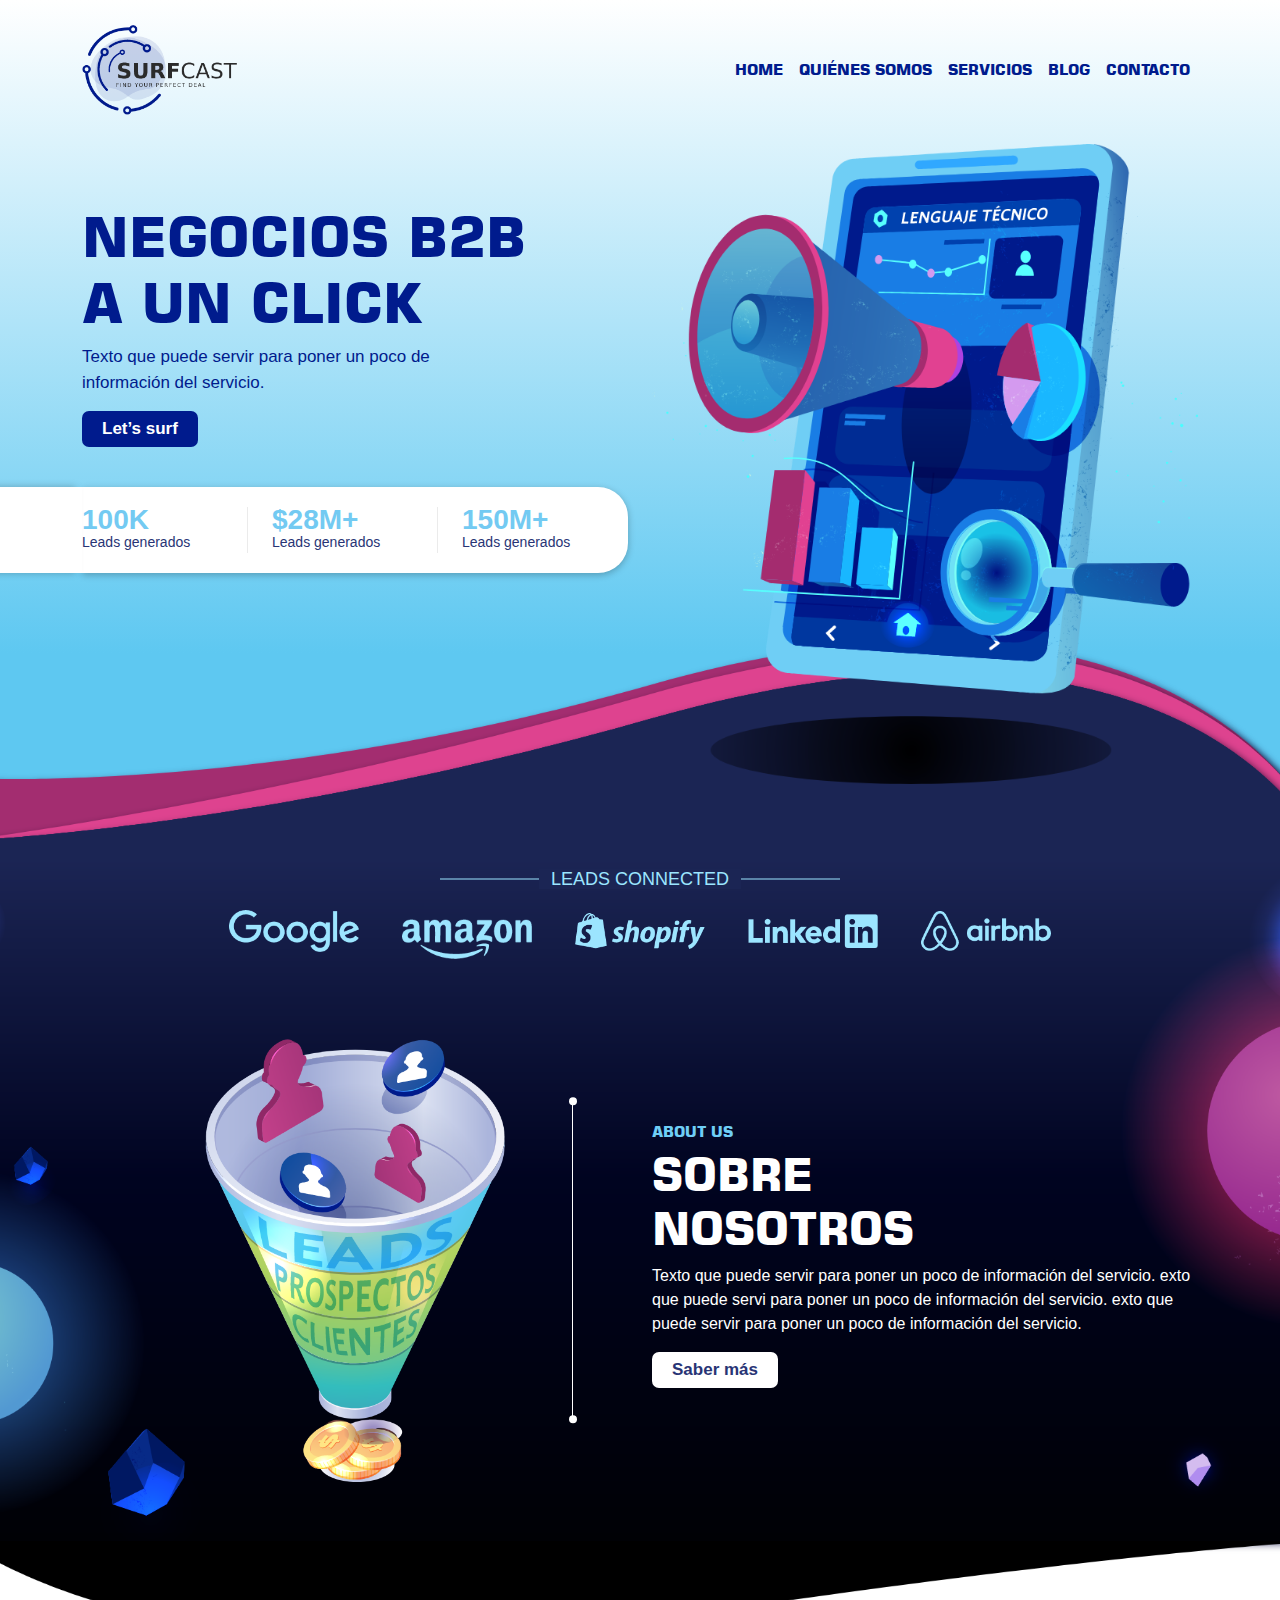
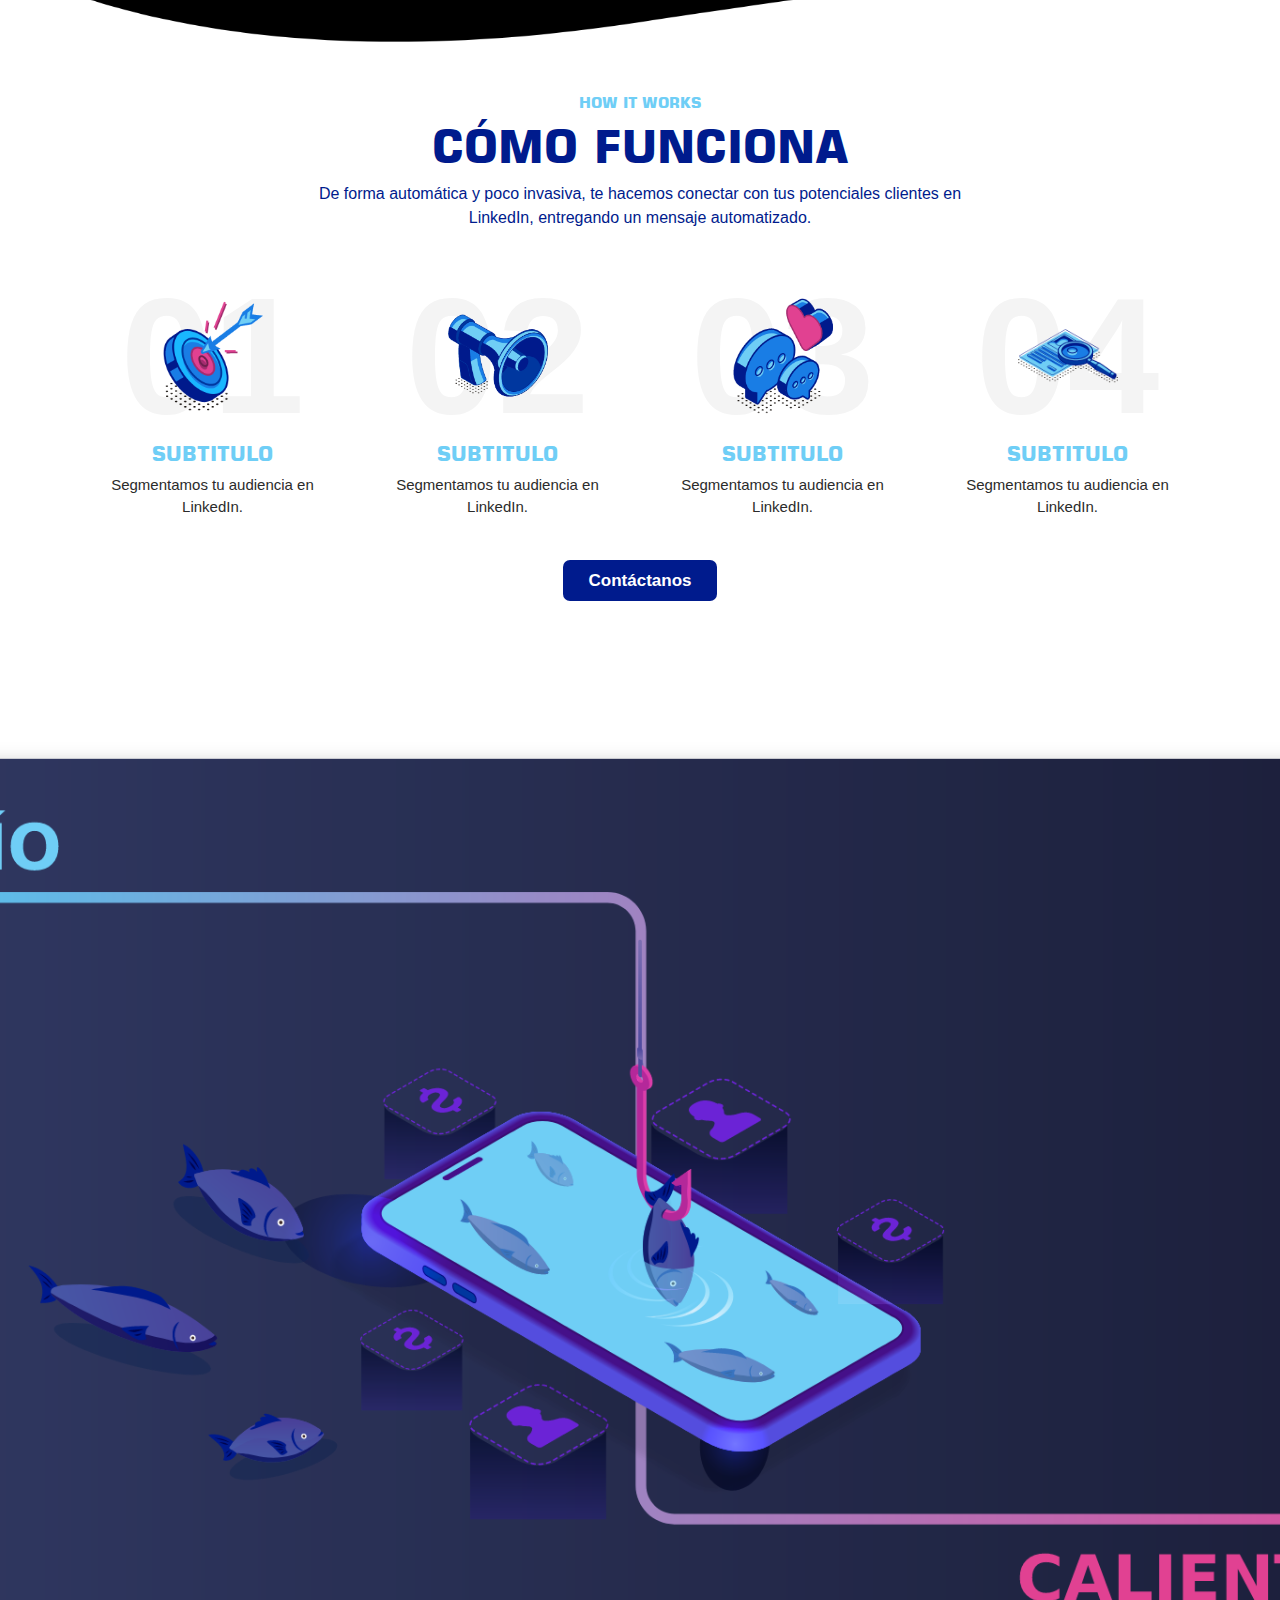
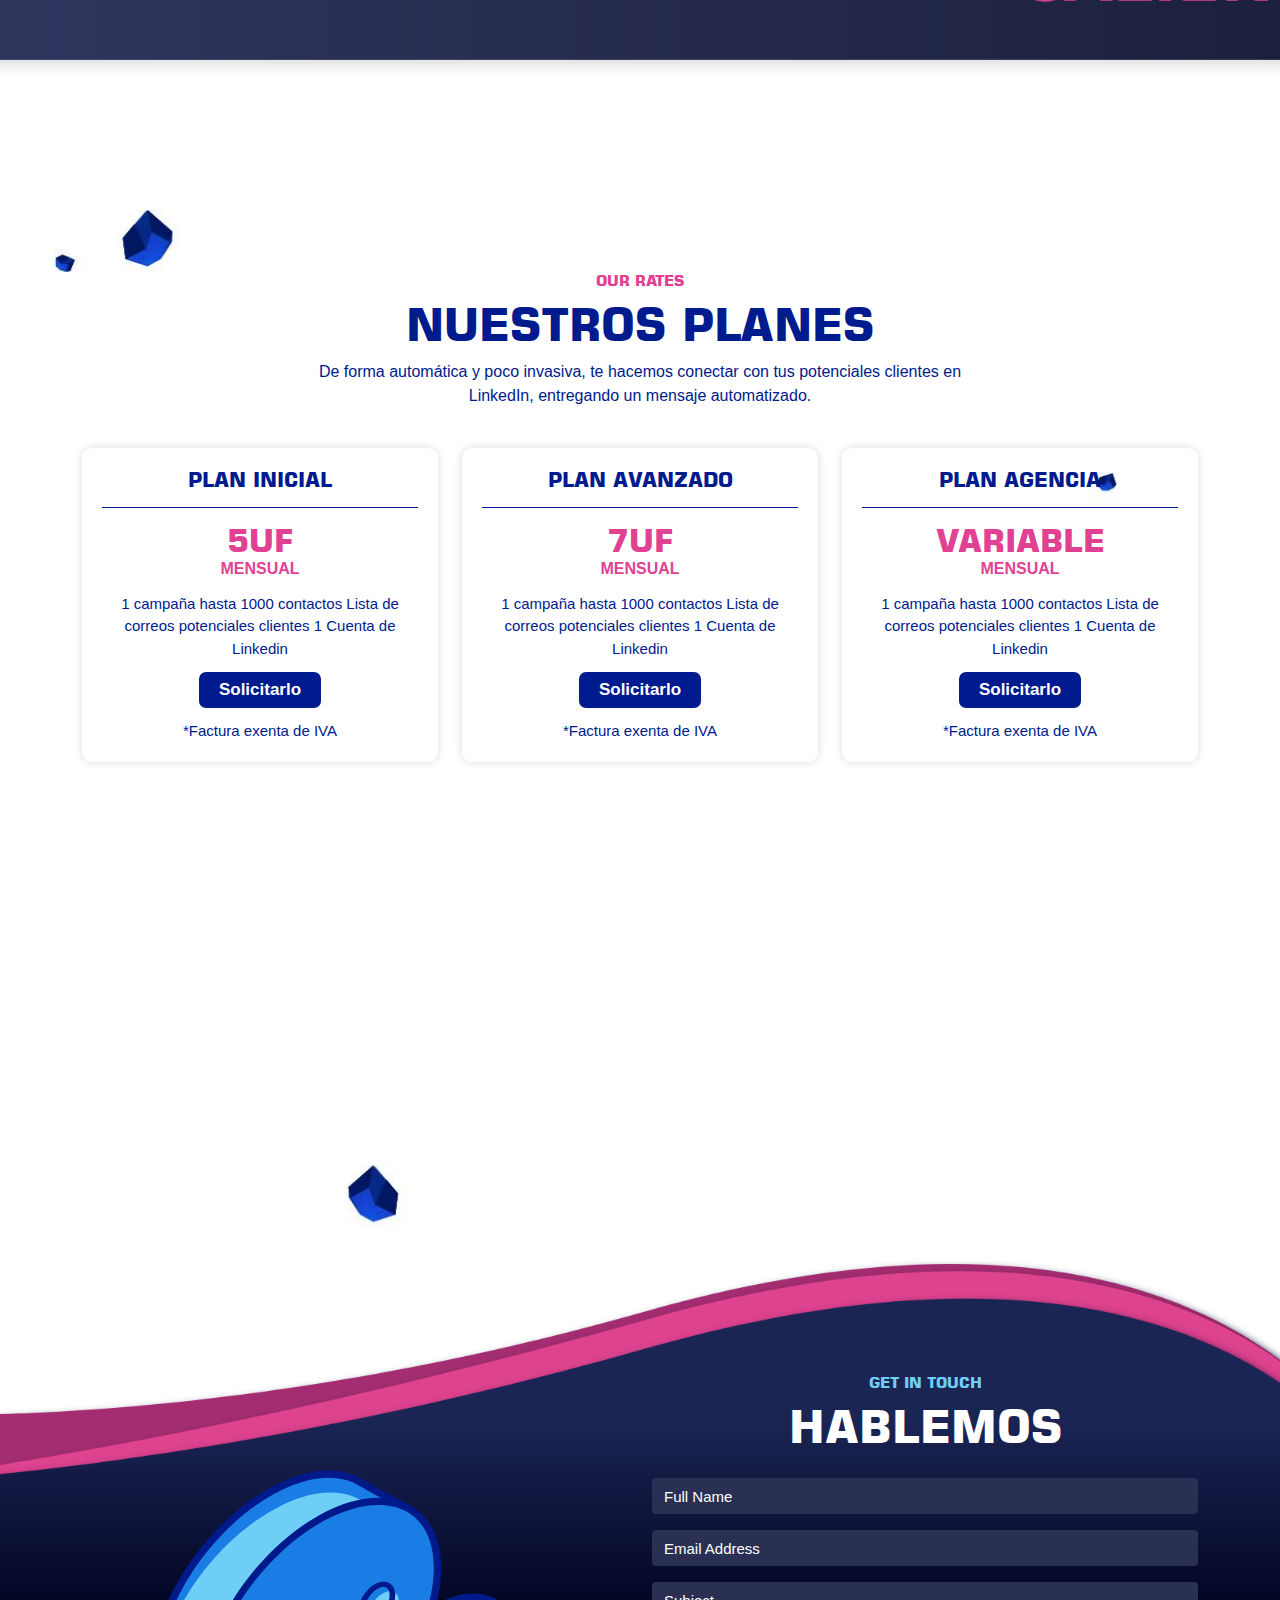
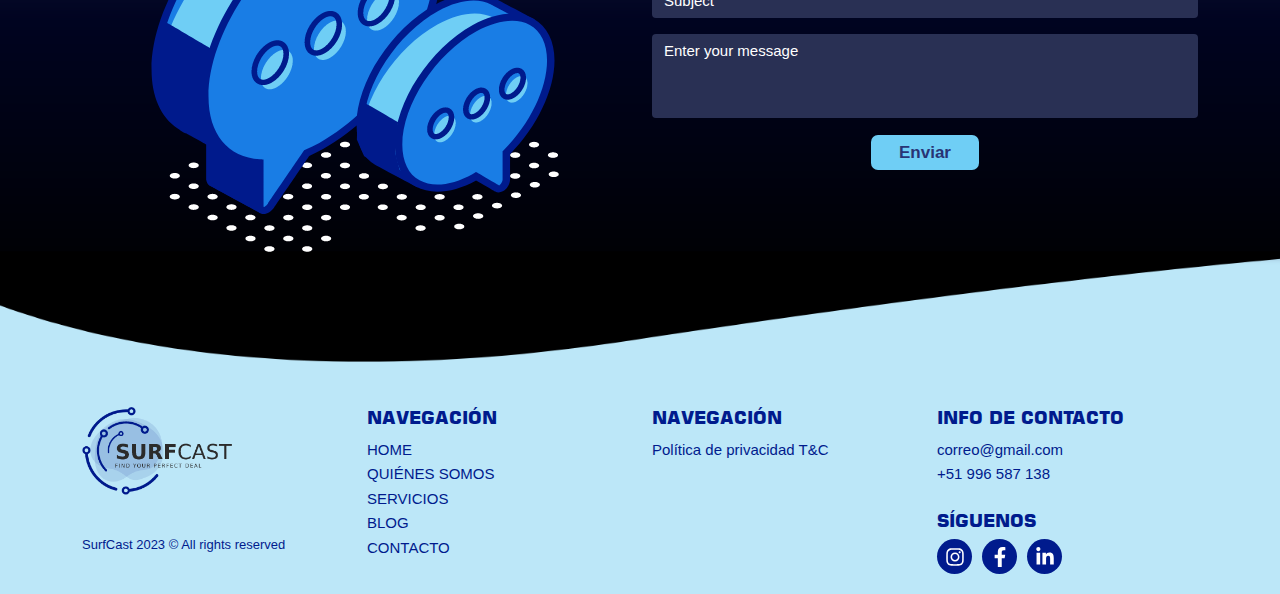
==== index.html @ c8c3fcd5 "homepage design done" ====
<!DOCTYPE html>
<html lang="en">
<head>
    <meta charset="UTF-8">
    <meta http-equiv="X-UA-Compatible" content="IE=edge">
    <meta name="viewport" content="width=device-width, initial-scale=1.0">
    <title>Surfcast</title>
    <link rel="icon" type="image/x-icon" href="favicon.ico">
    <link rel="stylesheet" href="assets/css/bootstrap.min.css">
    <link rel="stylesheet" href="assets/css/style.css">
</head>
<body>
    <header class="hero">
        <nav class="navbar navbar-expand-lg">
            <div class="container">
                <a class="navbar-brand" href="#">
                    <img class="header_logo" src="assets/images/logo.png" alt="logo">
                </a>
                <ul class="navbar-nav ms-auto mb-2 mb-lg-0 d-md-flex d-none">
                    <li class="nav-item">
                        <a class="nav-link active" aria-current="page" href="#">HOME</a>
                    </li>
                    <li class="nav-item">
                        <a class="nav-link" href="#">QUIÉNES SOMOS</a>
                    </li>
                    <li class="nav-item">
                        <a class="nav-link" href="#">SERVICIOS</a>
                    </li>
                    <li class="nav-item">
                        <a class="nav-link" href="#">BLOG</a>
                    </li>
                    <li class="nav-item">
                        <a class="nav-link" href="#">CONTACTO</a>
                    </li>
                </ul>

                <a class="btn btn-primary d-md-none d-block ms-auto" data-bs-toggle="offcanvas" href="#offcanvasExample" role="button" aria-controls="offcanvasExample">
                    <span class="navbar-toggler-icon"></span>
                </a>

                <div class="offcanvas offcanvas-start" tabindex="-1" id="offcanvasExample" aria-labelledby="offcanvasExampleLabel">
                    <div class="offcanvas-header">
                        <h5 class="offcanvas-title" id="offcanvasExampleLabel">Menu</h5>
                        <button type="button" class="btn-close text-reset" data-bs-dismiss="offcanvas" aria-label="Close"></button>
                    </div>
                    <div class="offcanvas-body">
                        <ul class="mobile_nav">
                            <li class="nav-item">
                                <a class="nav-link active" aria-current="page" href="#">HOME</a>
                            </li>
                            <li class="nav-item">
                                <a class="nav-link" href="#">QUIÉNES SOMOS</a>
                            </li>
                            <li class="nav-item">
                                <a class="nav-link" href="#">SERVICIOS</a>
                            </li>
                            <li class="nav-item">
                                <a class="nav-link" href="#">BLOG</a>
                            </li>
                            <li class="nav-item">
                                <a class="nav-link" href="#">CONTACTO</a>
                            </li>
                        </ul>
                    </div>
                </div>

            </div>
        </nav>
        <div class="container hero_content">
            <div class="row">
                <div class="col-md-6">
                    <div class="hero_text">
                        <h1>
                            NEGOCIOS B2B </br>
                            A UN CLICK
                        </h1>
                        <p>Texto que puede servir para poner un poco de </br>
                            información del servicio.
                        </p>
                        <button class="primary_btn">Let’s surf</button>
                    </div>
                    <div class="hero_funfact">
                        <div class="row">
                            <div class="col-md-4">
                                <div class="hfn_item">
                                    <span>100K</span>
                                    <p>Leads generados</p>
                                </div>
                            </div>
                            <div class="col-md-4">
                                <div class="hfn_item">
                                    <span>$28M+</span>
                                    <p>Leads generados</p>
                                </div>
                            </div>
                            <div class="col-md-4">
                                <div class="hfn_item border-0">
                                    <span>150M+</span>
                                    <p>Leads generados</p>
                                </div>
                            </div>
                        </div>
                    </div>
                </div>
                <div class="col-md-6">
                    <div class="hero_img text-center">
                        <img class="img-fluid" src="assets/images/hero.png" alt="hero_img">
                    </div>
                </div>
            </div>
        </div>
    </header>

    <section class="about_section">
        <div class="container">
            <div class="heading">
                <span>LEADS CONNECTED</span>
            </div>
            <div class="about_link">
                <a href="#">
                    <img src="assets/images/a1.png" alt="brand_link">
                </a>
                <a href="#">
                    <img class="mt-3" src="assets/images/a2.png" alt="brand_link">
                </a>
                <a href="#">
                    <img src="assets/images/a3.png" alt="brand_link">
                </a>
                <a href="#">
                    <img src="assets/images/a4.png" alt="brand_link">
                </a>
                <a href="#">
                    <img src="assets/images/a5.png" alt="brand_link">
                </a>
            </div>
            <div class="row align-items-center">
                <div class="col-md-6">
                    <div class="about_img">
                        <img class="" src="assets/images/about.png" alt="image">
                        <div class="seperator"></div>
                    </div>
                </div>
                <div class="col-md-6">
                    <div class="about_text">
                        <div class="section_heading about_heading">
                            <span>ABOUT US</span>
                            <h2>SOBRE </br>
                                NOSOTROS</h2>
                                <p>Texto que puede servir para poner un poco
                                    de información del servicio. exto que puede servi
                                    para poner un poco de información del servicio.
                                    exto que puede servir para poner un poco
                                    de información del servicio.
                                </p>
                                <button class="primary_btn">Saber más</button>
                        </div>
                    </div>
                </div>
            </div>
        </div>
    </section>

    <section class="how_works">
        <div class="container">
            <div class="section_heading text-center">
                <span>HOW IT WORKS</span>
                <h2>CÓMO FUNCIONA</h2>
                <p>
                    De forma automática y poco invasiva, te hacemos conectar con tus potenciales clientes en
                    LinkedIn, entregando un mensaje automatizado.
                </p>
            </div>
            <div class="row">
                <div class="col-md-3">
                    <div class="how_works_item">
                        <div class="icon">
                            <span>01</span>
                            <img src="assets/images/f1.png" alt="icon">
                        </div>
                        <h4>SUBTITULO</h4>
                        <p>Segmentamos tu
                            audiencia en LinkedIn.</p>
                    </div>
                </div>
                <div class="col-md-3">
                    <div class="how_works_item">
                        <div class="icon">
                            <span>02</span>
                            <img src="assets/images/f2.png" alt="icon">
                        </div>
                        <h4>SUBTITULO</h4>
                        <p>Segmentamos tu
                            audiencia en LinkedIn.</p>
                    </div>
                </div>
                <div class="col-md-3">
                    <div class="how_works_item">
                        <div class="icon">
                            <span>03</span>
                            <img src="assets/images/f3.png" alt="icon">
                        </div>
                        <h4>SUBTITULO</h4>
                        <p>Segmentamos tu
                            audiencia en LinkedIn.</p>
                    </div>
                </div>
                <div class="col-md-3">
                    <div class="how_works_item">
                        <div class="icon">
                            <span>04</span>
                            <img src="assets/images/f4.png" alt="icon">
                        </div>
                        <h4>SUBTITULO</h4>
                        <p>Segmentamos tu
                            audiencia en LinkedIn.</p>
                    </div>
                </div>
                <button class="primary_btn">Contáctanos</button>
            </div>
        </div>
    </section>

    <section class="frio">
    </section>

    <section class="rates_section">
        <div class="container">
            <div class="section_heading text-center">
                <span>OUR RATES</span>
                <h2>NUESTROS PLANES</h2>
                <p>
                    De forma automática y poco invasiva, te hacemos conectar con tus potenciales clientes en
                    LinkedIn, entregando un mensaje automatizado.
                </p>
            </div>
            <div class="row">
                <div class="col-md-4">
                    <div class="rate_item">
                        <div class="head">
                            <h4>PLAN INICIAL</h4>
                        </div>
                        <div class="body">
                            <h2>5UF</h2>
                            <span>MENSUAL</span>
                            <p>1 campaña hasta 1000 contactos
                                Lista de correos potenciales clientes
                                1 Cuenta de Linkedin</p>
                            <button class="primary_btn">
                                Solicitarlo
                            </button>
                            <p class="p2">
                                *Factura exenta de IVA
                            </p>
                        </div>
                    </div>
                </div>
                <div class="col-md-4">
                    <div class="rate_item">
                        <div class="head">
                            <h4>PLAN AVANZADO</h4>
                        </div>
                        <div class="body">
                            <h2>7UF</h2>
                            <span>MENSUAL</span>
                            <p>1 campaña hasta 1000 contactos
                                Lista de correos potenciales clientes
                                1 Cuenta de Linkedin</p>
                            <button class="primary_btn">
                                Solicitarlo
                            </button>
                            <p class="p2">
                                *Factura exenta de IVA
                            </p>
                        </div>
                    </div>
                </div>
                <div class="col-md-4">
                    <div class="rate_item">
                        <div class="head">
                            <h4>PLAN AGENCIA</h4>
                        </div>
                        <div class="body">
                            <h2>VARIABLE</h2>
                            <span>MENSUAL</span>
                            <p>1 campaña hasta 1000 contactos
                                Lista de correos potenciales clientes
                                1 Cuenta de Linkedin</p>
                            <button class="primary_btn">
                                Solicitarlo
                            </button>
                            <p class="p2">
                                *Factura exenta de IVA
                            </p>
                        </div>
                    </div>
                </div>
            </div>
        </div>
    </section>

    <section class="contact">
        <div class="container">
            <div class="row">
                <div class="col-md-6">
                    <div class="contact_img text-center">
                        <img class="img-fluid" src="assets/images/contact.png" alt="image">
                    </div>
                </div>
                <div class="col-md-6">
                    <div class="section_heading text-center">
                        <span>GET IN TOUCH</span>
                        <h2 class="mb-4">HABLEMOS</h2>
                    </div>
                    <form action="" method="post">
                        <div class="contact_form">
                            <div class="mb-3">
                                <input type="text" class="form-control" id="exampleFormControlInput1" placeholder="Full Name">
                              </div>
                              <div class="mb-3">
                                <input type="email" class="form-control" id="exampleFormControlInput1" placeholder="Email Address">
                              </div>
                            <div class="mb-3">
                                <input type="text" class="form-control" id="exampleFormControlInput1" placeholder="Subject">
                              </div>
                              <div class="mb-3">
                                <textarea class="form-control" id="exampleFormControlTextarea1" placeholder="Enter your message" rows="3"></textarea>
                              </div>
                              <div class="primary_btn" type="submit">
                                Enviar
                              </div>
                        </div>
                    </form>
                </div>
            </div>
        </div>
    </section>

    <footer>
        <div class="container">
            <div class="row">
                <div class="col-md-3">
                    <div class="footer_widget">
                        <a href="#">
                            <img class="logo" src="assets/images/logo.png" alt="logo">
                        </a>
                        <p class="copyright">SurfCast 2023 &copy; All rights reserved</p>
                    </div>
                </div>
                <div class="col-md-3">
                    <div class="footer_widget">
                        <h5>NAVEGACIÓN</h5>
                        <ul>
                            <li><a href="#">HOME</a></li>
                            <li><a href="#">QUIÉNES SOMOS</a></li>
                            <li><a href="#">SERVICIOS</a></li>
                            <li><a href="#">BLOG</a></li>
                            <li><a href="#">CONTACTO</a></li>
                        </ul>
                    </div>
                </div>
                <div class="col-md-3">
                    <div class="footer_widget">
                        <h5>NAVEGACIÓN</h5>
                        <ul>
                            <li><a href="#">Política de privacidad
                                T&C</a></li>
                        </ul>
                    </div>
                </div>
                <div class="col-md-3">
                    <div class="footer_widget">
                        <h5>INFO DE CONTACTO</h5>
                        <ul class="mb-4">
                            <li><a href="mailto:correo@gmail.com">correo@gmail.com</a></li>
                            <li><a href="tel:+51 996 587 138">
                                +51 996 587 138</a></li>
                        </ul>
                        <h5>SÍGUENOS</h5>
                        <ul class="social">
                            <li>
                                <a href="#">
                                    <svg xmlns="http://www.w3.org/2000/svg" viewBox="0 0 448 512"><path d="M224.1 141c-63.6 0-114.9 51.3-114.9 114.9s51.3 114.9 114.9 114.9S339 319.5 339 255.9 287.7 141 224.1 141zm0 189.6c-41.1 0-74.7-33.5-74.7-74.7s33.5-74.7 74.7-74.7 74.7 33.5 74.7 74.7-33.6 74.7-74.7 74.7zm146.4-194.3c0 14.9-12 26.8-26.8 26.8-14.9 0-26.8-12-26.8-26.8s12-26.8 26.8-26.8 26.8 12 26.8 26.8zm76.1 27.2c-1.7-35.9-9.9-67.7-36.2-93.9-26.2-26.2-58-34.4-93.9-36.2-37-2.1-147.9-2.1-184.9 0-35.8 1.7-67.6 9.9-93.9 36.1s-34.4 58-36.2 93.9c-2.1 37-2.1 147.9 0 184.9 1.7 35.9 9.9 67.7 36.2 93.9s58 34.4 93.9 36.2c37 2.1 147.9 2.1 184.9 0 35.9-1.7 67.7-9.9 93.9-36.2 26.2-26.2 34.4-58 36.2-93.9 2.1-37 2.1-147.8 0-184.8zM398.8 388c-7.8 19.6-22.9 34.7-42.6 42.6-29.5 11.7-99.5 9-132.1 9s-102.7 2.6-132.1-9c-19.6-7.8-34.7-22.9-42.6-42.6-11.7-29.5-9-99.5-9-132.1s-2.6-102.7 9-132.1c7.8-19.6 22.9-34.7 42.6-42.6 29.5-11.7 99.5-9 132.1-9s102.7-2.6 132.1 9c19.6 7.8 34.7 22.9 42.6 42.6 11.7 29.5 9 99.5 9 132.1s2.7 102.7-9 132.1z"/></svg>
                                </a>
                            </li>
                            <li>
                                <a href="#">
                                    <svg xmlns="http://www.w3.org/2000/svg" viewBox="0 0 320 512"><path d="M279.14 288l14.22-92.66h-88.91v-60.13c0-25.35 12.42-50.06 52.24-50.06h40.42V6.26S260.43 0 225.36 0c-73.22 0-121.08 44.38-121.08 124.72v70.62H22.89V288h81.39v224h100.17V288z"/></svg>
                                </a>
                            </li>
                            <li>
                                <a href="#">
                                    <svg xmlns="http://www.w3.org/2000/svg" viewBox="0 0 448 512"><path d="M100.28 448H7.4V148.9h92.88zM53.79 108.1C24.09 108.1 0 83.5 0 53.8a53.79 53.79 0 0 1 107.58 0c0 29.7-24.1 54.3-53.79 54.3zM447.9 448h-92.68V302.4c0-34.7-.7-79.2-48.29-79.2-48.29 0-55.69 37.7-55.69 76.7V448h-92.78V148.9h89.08v40.8h1.3c12.4-23.5 42.69-48.3 87.88-48.3 94 0 111.28 61.9 111.28 142.3V448z"/></svg>
                                </a>
                            </li>
                        </ul>
                    </div>
                </div>
            </div>
        </div>
    </footer>

    <script src="assets/js/bootstrap.bundle.min.js"></script>
</body>
</html>
---- assets/css/style.css ----
*{
    margin: 0;
    padding: 0;
    box-sizing: border-box;
}
/* fonts */
@font-face {
    font-family: square;
    src: url(../fonts/square721_bt_bold.ttf);
}
@font-face {
    font-family: futura;
    src: url(../fonts/futur.ttf);
}
body{
    font-family: 'futura','square';
}
h1,h2,h3,h4,h5,h6,a{
    font-family: 'square', sans-serif !important;
}
p,button,span{
    font-family: 'futura', sans-serif !important;
}
.section_heading span {
    color: #6fcef6;
    font-size: 15px;
    font-family: 'square', sans-serif !important;
    margin-bottom: 5px;
    display: block;
}
.section_heading h2 {
    color: #fff;
    font-family: 'square',sans-serif !important;
    font-size: 45px;
}
.section_heading p {
    color: #ffffff;
    font-family: 'futura',sans-serif !important;
}
/* Header starts */
header {
    background-image: linear-gradient(#fff, #5EC8F1);
    z-index: 2;
    position: relative;
}
.header_logo {
    width: 155px;
}
.navbar-nav .nav-link {
    color: #001b8d !important;
    font-family: 'square',sans-serif !important;
    font-size: 15px;
}
.navbar-nav .nav-link:hover{
    color: #e14191 !important;
}
.navbar {
    padding-top: 20px;
}
.hero_img img {
    /* width: 400px; */
    margin-bottom: -131px;
}
.hero_text h1 {
    color: #001b8d;
    font-family: 'square', sans-serif !important;
    font-weight: 700;
    font-size: 55px;
}
.hero_text p {
    color: #001b8d;
    font-size: 17px;
}
.primary_btn {
    border: 0;
    outline: 0;
    background: #6fcef5;
    color: #283475;
    padding: 5px 20px;
    font-size: 17px;
    font-weight: 600;
    border-radius: 7px;
    transition: .2s all ease-in-out;
}
.primary_btn:hover{
    background: #e14191;
    color: #fff;
}
.hero_funfact {
    background: #fff;
    padding: 20px;
    border-top-right-radius: 30px;
    border-bottom-right-radius: 30px;
    margin-top: 28px;
    box-shadow: 0px 2px 7px 0 rgb(0 0 0 / 25%);
    padding-left: 0;
    padding-right: 0;
    position: relative;
}
.hero_funfact::before {
    content: '';
    width: 124px;
    height: 100%;
    background: #fff;
    position: absolute;
    top: 0;
    left: -124px;
    box-shadow: -6px 0 7px 0 rgb(0 0 0 / 25%);
}
.hfn_item span {
    color: #73caf2;
    font-size: 28px;
    font-weight: 700;
    font-family: 'futura', sans-serif;
    display: block;
    line-height: 25px;
}
.hfn_item p {
    color: #283475;
    font-family: 'square',sans-serif;
    font-weight: 400 !important;
    margin-bottom: 0;
    font-size: 14px;
}
.hfn_item {
    border-right: 1px solid #ebebeb;
}
.hero_content {
    padding-top: 16px;
}
.hero_text {
    padding-top: 60px;
}

/* About starts */
.about_section {
    background-image: url(../images/about_bg.png);
    background-repeat: no-repeat;
    background-size: cover;
    background-position: center center;
    margin-top: -18px;
    padding: 231px 0;
    position: relative;
    padding-bottom: 160px;
}
.about_section::before {
    content: '';
    width: 100%;
    height: 195px;
    background: #5EC8F1;
    position: absolute;
    z-index: -1;
    top: 0;
}
.about_img img {
    width: 300px;
}
.about_section .heading {
    text-align: center;
    margin-bottom: 10px;
}
.about_section .heading span {
    color: #9ce5ff;
    position: relative;
    font-size: 18px;
    background: #1b2554;
    z-index: 1;
    padding: 0 12px;
}
.about_section .heading span::after {
    content: '';
    width: 400px;
    height: 1px;
    position: absolute;
    background: #9ce5ff;
    top: 50%;
    left: 50%;
    transform: translate(-50%, -50%);
    z-index: -1;
}
.about_link {
    display: flex;
    align-items: center;
    justify-content: center;
    margin-bottom: 80px;
}
.about_link a img {
    width: 130px;
    margin-right: 43px;
}
.about_link a:last-child img{
    margin-right: 0;
}
.about_img {
    text-align: center;
    position: relative;
}
.about_img .seperator {
    width: 1px;
    height: 73%;
    background: #fff;
    position: absolute;
    right: 55px;
    top: 50%;
    transform: translateY(-50%);
}
.about_img .seperator::before {
    content: '';
    width: 8px;
    height: 8px;
    background: #fff;
    position: absolute;
    border-radius: 50%;
    top: -1px;
    left: 50%;
    transform: translateX(-50%);
}
.about_img .seperator::after{
    content: '';
    width: 8px;
    height: 8px;
    background: #fff;
    position: absolute;
    border-radius: 50%;
    bottom: -1px;
    left: 50%;
    transform: translateX(-50%);
}
.about_heading button {
    background: #fff;
    color: #283475;
    font-family: 'futura',sans-serif !important;
}

/* How works */
.how_works .section_heading h2,
.how_works .section_heading p {
    color: #001b8d;
}
.how_works {
    padding: 50px 0;
}
.how_works .section_heading p {
    width: 60%;
    margin: 0 auto;
}
.how_works .section_heading{
    margin-bottom: 40px;
}
.how_works_item .icon{
    position: relative;
}
.how_works_item .icon span {
    color: #f4f4f4;
    font-size: 165px;
    font-weight: 700;
    line-height: 172px;
}
.how_works_item .icon img {
    position: absolute;
    top: 50%;
    left: 50%;
    transform: translate(-50%, -50%);
    width: 100px;
}
.how_works_item {
    text-align: center;
}
.how_works_item h4{
    color: #6fcef6;
    font-size: 20px;
}
.how_works_item p {
    color: #2b2b2b;
    font-size: 15px;
}
.how_works .primary_btn {
    display: inline-block;
    margin: 0 auto;
    width: 154px;
    color: #fff;
    padding-top: 8px;
    padding-bottom: 8px;
    margin-top: 25px;
}
.frio {
    background-image: url(../images/frio.png);
    background-repeat: no-repeat;
    background-size: cover;
    background-position: center center;
    height: 141vh;
    margin-top: -110px;
}

/* rate section */
.rates_section {
    background-image: url(../images/rate_bg.jpg);
    background-repeat: no-repeat;
    background-size: cover;
    background-position: center center;
    /* padding-top: 348px; */
    height: 128vh;
}
.rates_section .section_heading span {
    color: #e14192;
}
.rates_section .section_heading h2,
.rates_section .section_heading p {
    color: #001b8d;
}
.rates_section .section_heading p {
    width: 60%;
    margin: 0 auto;
}
.rates_section .section_heading {
    margin-bottom: 40px;
    padding-top: 60px;
}
.rate_item {
    box-shadow: 0 0 10px 0 rgb(0 0 0 / 15%);
    padding: 20px;
    border-radius: 10px;
    text-align: center;
}
.rate_item .head h4 {
    color: #001b8d;
    font-size: 20px;
    border-bottom: 1px solid;
    padding-bottom: 15px;
    margin-bottom: 17px;
}
.rate_item .body h2 {
    color: #e14192;
    line-height: 32px;
    margin-bottom: 0;
}
.rate_item .body span {
    color: #e14192;
    font-weight: 600;
    margin-bottom: 12px;
    display: block;
}
.rate_item p {
    color: #001b8d;
    margin-bottom: 12px;
    font-size: 15px;
}
.primary_btn {
    background: #001b8d;
    color: #ffffff;
    margin-bottom: 12px;
}
.rate_item .p2{
    margin-bottom: 0;
}

/* contact section */
.contact {
    background-image: url(../images/contact_bg.png);
    background-repeat: no-repeat;
    background-size: cover;
    background-position: center center;
    padding-top: 115px;
    margin-top: -105px;
    padding-bottom: 110px;
    position: relative;
}
.contact::after{
    content: '';
    width: 100%;
    height: 110px;
    background: #BCE7F8;
    position: absolute;
    z-index: -1;
}
.contact_img {
    padding-top: 98px;
}
.contact_form .form-control {
    background: #293054;
    border: 0;
    color: #fff !important;
}
.contact_form .form-control:focus{
    box-shadow: none;
    outline: none;
}
.contact_form .form-control::placeholder{
    color: #fff;
    font-family: 'futura',sans-serif !important;
    font-size: 15px;
}
.contact_form .primary_btn {
    background: #6fcef5;
    color: #283475;
    font-family: 'futura',sans-serif !important;
    text-align: center;
    display: block;
    width: 108px;
    margin: 0 auto;
    margin-top: 17px;
}
.contact_form textarea{
    resize: none;
}
/* Footer starts */
footer {
    background: #BCE7F8;
    padding-top: 45px;
    padding-bottom: 20px;
}
footer ul{
    list-style: none;
    margin-bottom: 0;
    padding: 0;
}
.footer_widget .logo {
    width: 150px;
    margin-bottom: 40px;
}
.footer_widget .copyright {
    margin-bottom: 0;
    color: #001b8d;
    font-size: 13px;
}
.footer_widget h5 {
    color: #001b8d;
    font-size: 18px;
    font-weight: 500;
}
.footer_widget ul li a {
    color: #001b8d;
    font-family: 'futura',sans-serif !important;
    text-decoration: none;
    font-size: 15px;
    font-weight: 500;
}
.footer_widget ul li a:hover{
    text-decoration: underline;
}
.footer_widget .social{
    display: flex;
    align-items: center;
}
.footer_widget .social li a {
    width: 35px;
    height: 35px;
    background: #001b8d;
    display: flex;
    align-items: center;
    justify-content: center;
    border-radius: 50%;
    margin-right: 10px;
    transition: .3s all ease-in-out;
}
.footer_widget .social li a svg {
    width: 20px;
    height: 20px;
    color: #fff;
    fill: #fff;
}
.footer_widget .social li a:hover{
    background: #e14191;
}
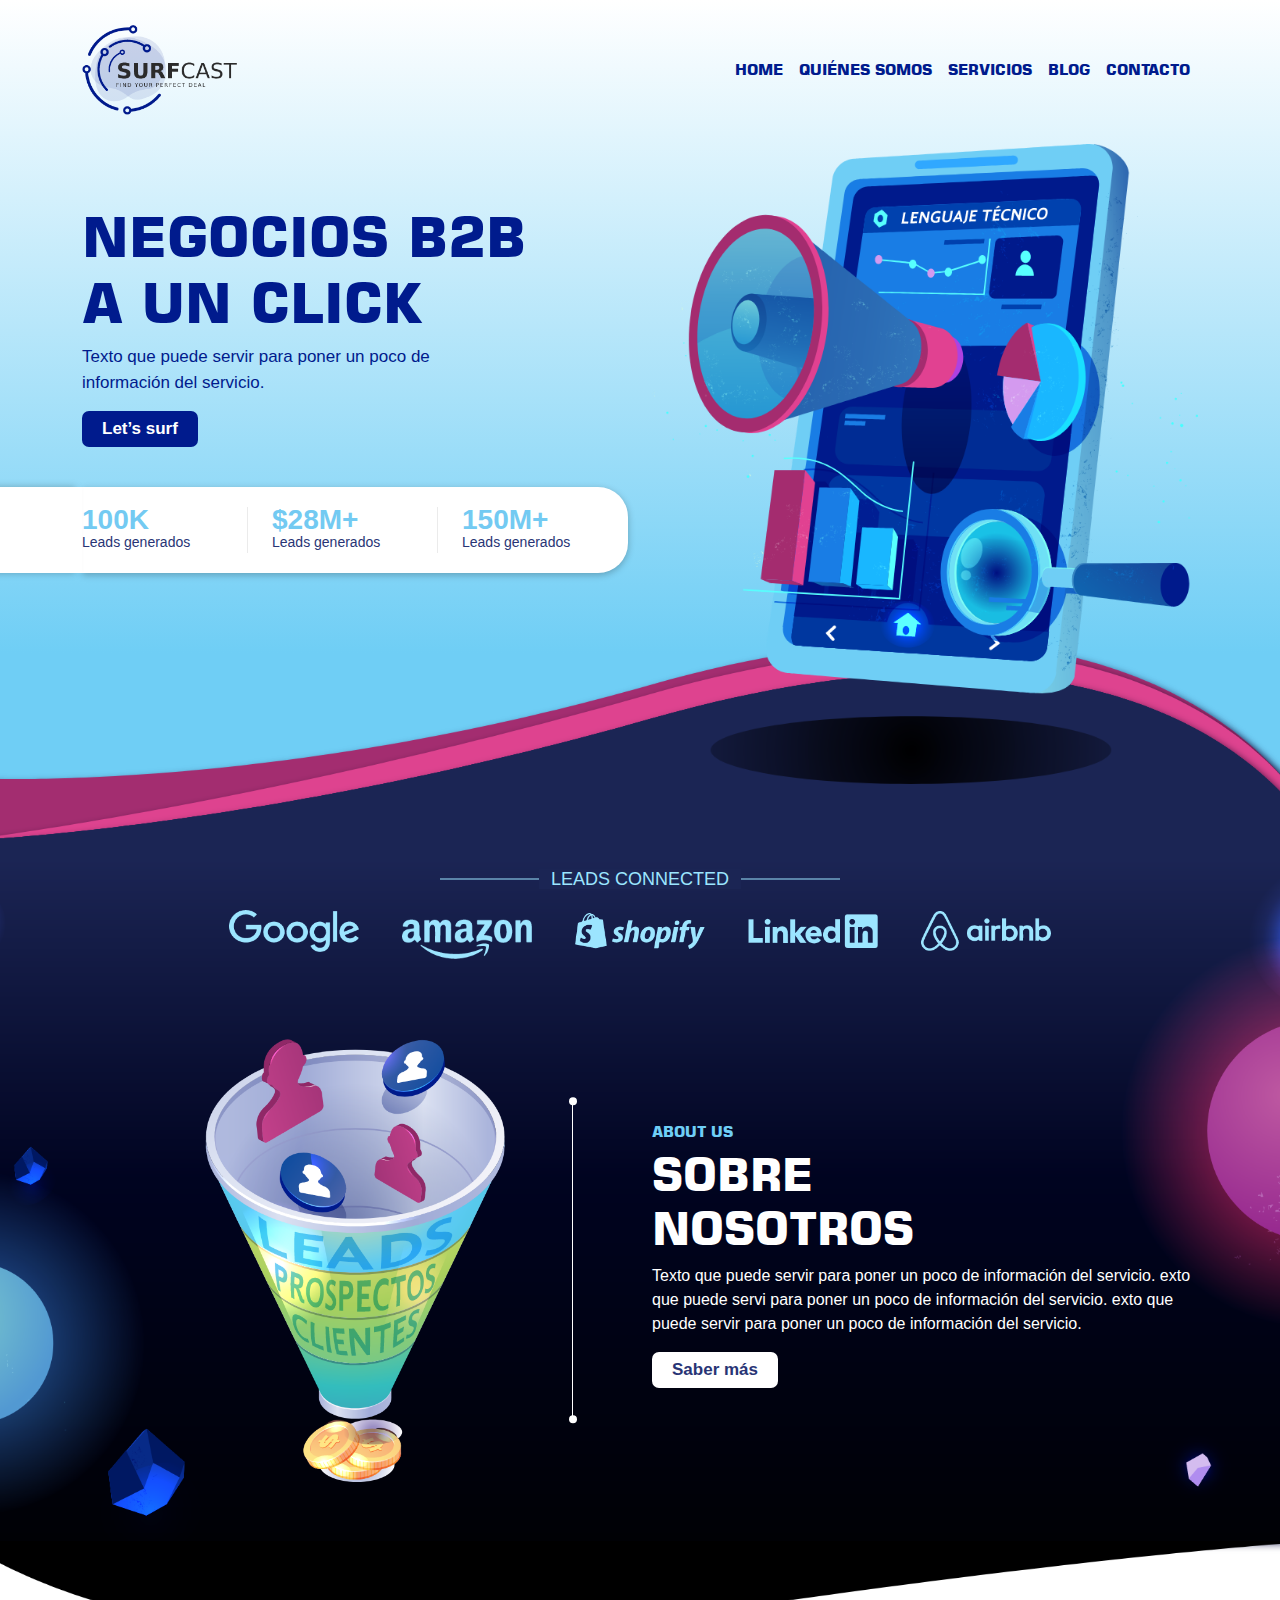
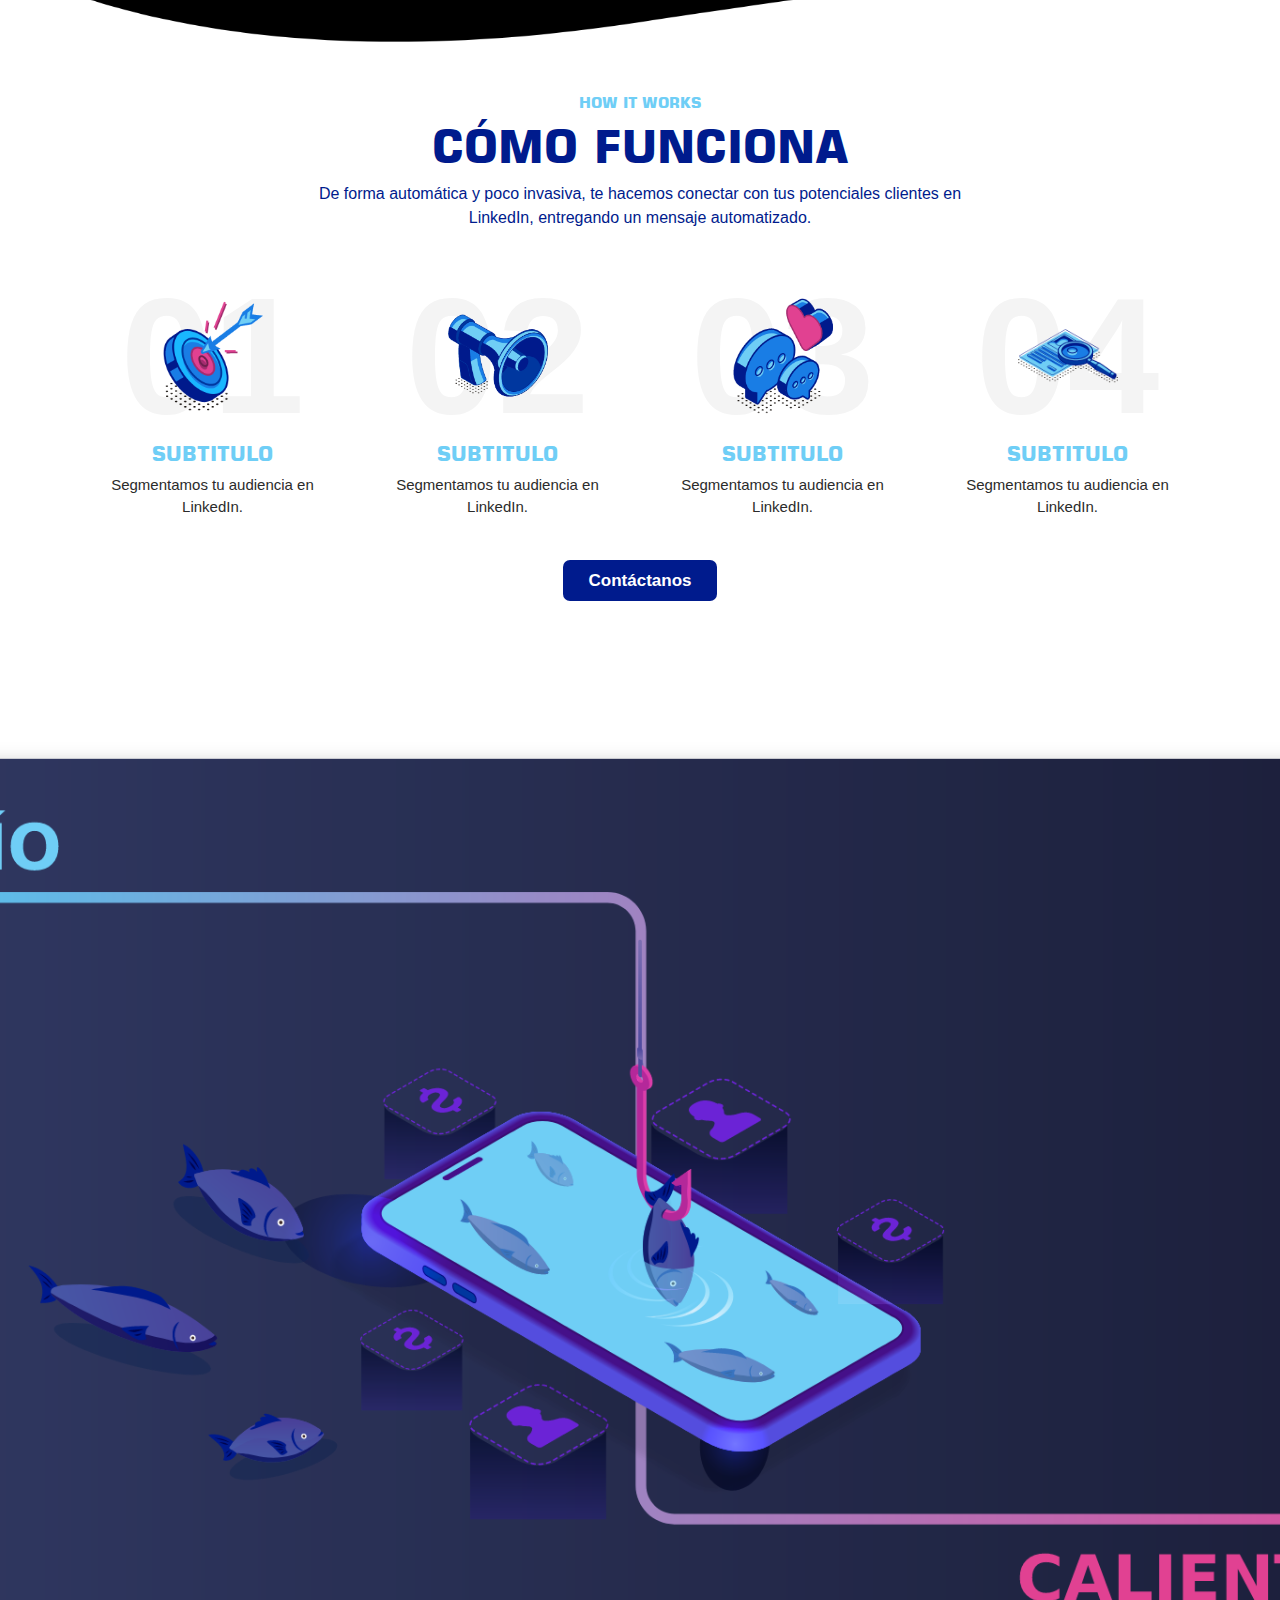
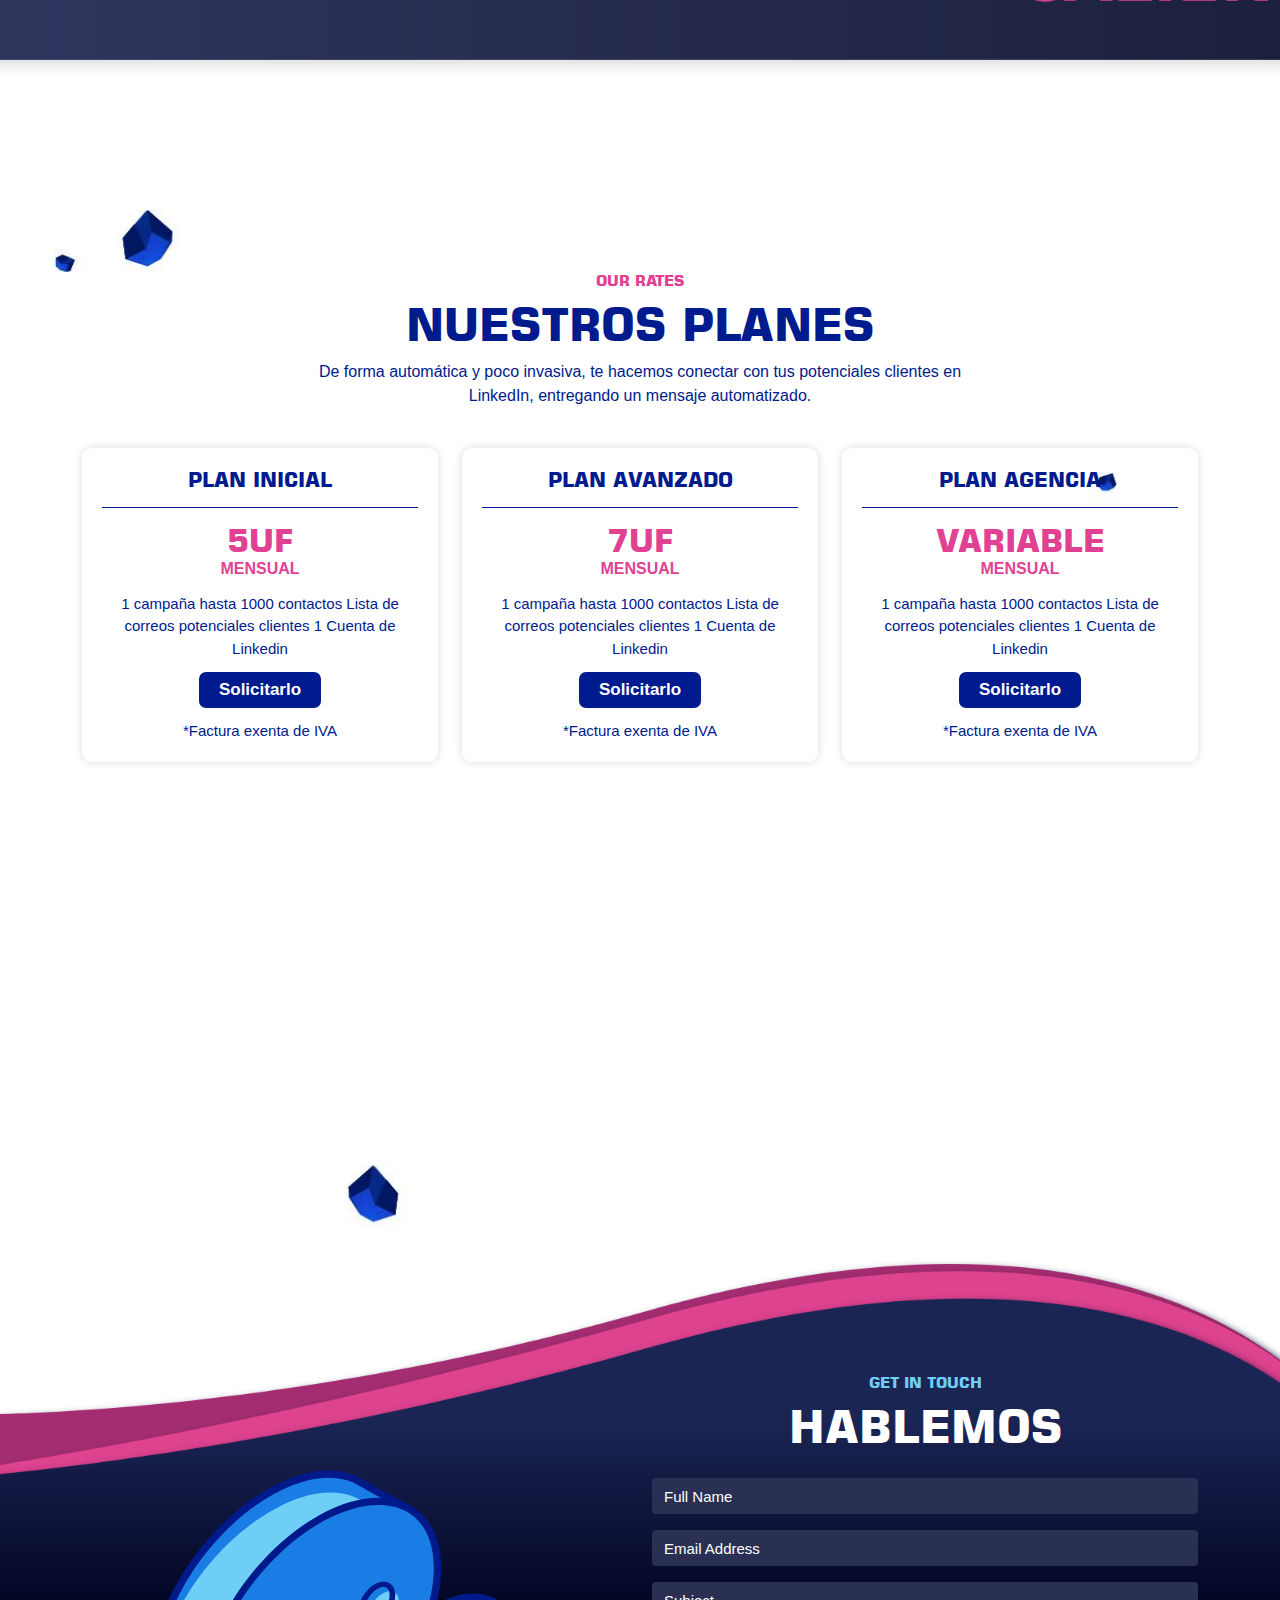
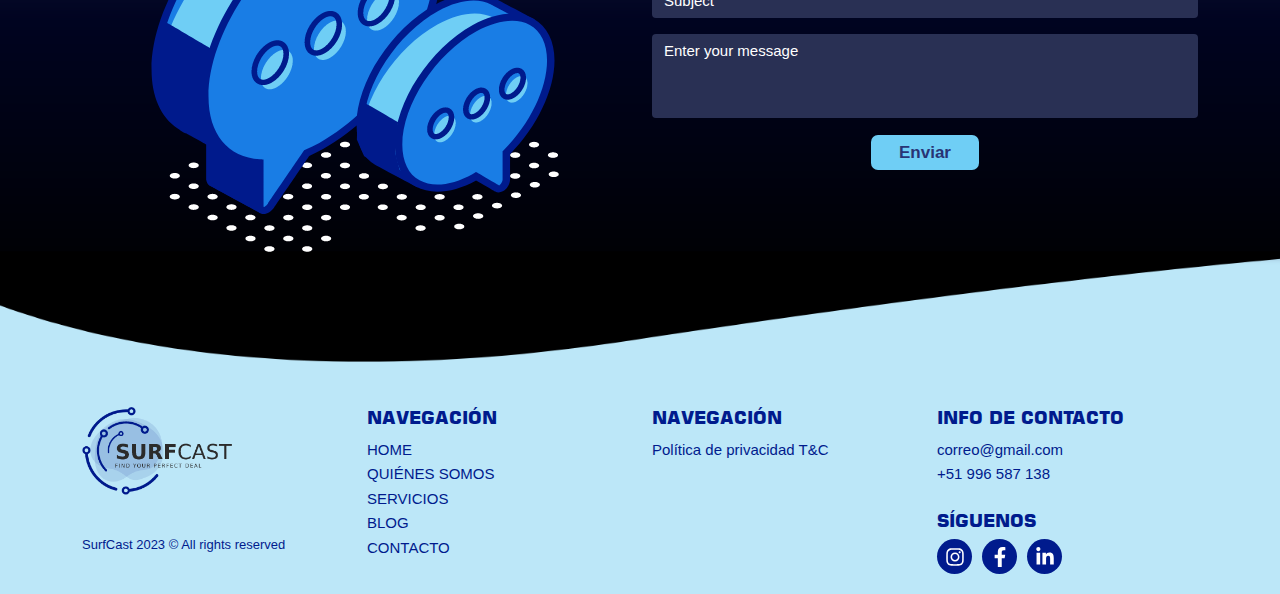
==== commit 744be67e: "second page design" ====
--- a/index.html
+++ b/index.html
@@ -18,7 +18,7 @@
                 </a>
                 <ul class="navbar-nav ms-auto mb-2 mb-lg-0 d-md-flex d-none">
                     <li class="nav-item">
-                        <a class="nav-link active" aria-current="page" href="#">HOME</a>
+                        <a class="nav-link active" aria-current="page" href="index.html">HOME</a>
                     </li>
                     <li class="nav-item">
                         <a class="nav-link" href="#">QUIÉNES SOMOS</a>
@@ -27,7 +27,7 @@
                         <a class="nav-link" href="#">SERVICIOS</a>
                     </li>
                     <li class="nav-item">
-                        <a class="nav-link" href="#">BLOG</a>
+                        <a class="nav-link" href="blog.html">BLOG</a>
                     </li>
                     <li class="nav-item">
                         <a class="nav-link" href="#">CONTACTO</a>
--- a/assets/css/style.css
+++ b/assets/css/style.css
@@ -39,7 +39,7 @@
 }
 /* Header starts */
 header {
-    background-image: linear-gradient(#fff, #5EC8F1);
+    background-image: linear-gradient(#fff, #6fcef5);
     z-index: 2;
     position: relative;
 }
@@ -147,7 +147,7 @@
     content: '';
     width: 100%;
     height: 195px;
-    background: #5EC8F1;
+    background: #6fcef5;
     position: absolute;
     z-index: -1;
     top: 0;
@@ -461,4 +461,138 @@
 }
 .footer_widget .social li a:hover{
     background: #e14191;
+}
+
+/* Blog page starts */
+.blog_hero {
+    padding: 10px;
+}
+.who_we_are {
+    background-image: url(../images/wh_bg.png);
+    background-repeat: no-repeat;
+    background-size: cover;
+    background-position: center center;
+    padding: 103px 0;
+    position: relative;
+}
+.who_we_are::before {
+    content: '';
+    width: 100%;
+    height: 180px;
+    background: #6fcef5;
+    position: absolute;
+    z-index: -1;
+    top: 0px;
+}
+.who_we_img {
+    text-align: center;
+    position: relative;
+}
+.who_we_img img {
+    width: 400px;
+}
+.who_we_img .seperator {
+    width: 1px;
+    height: 65%;
+    background: #fff;
+    position: absolute;
+    left: 30px;
+    top: 50%;
+    transform: translateY(-50%);
+}
+.who_we_img .seperator::before {
+    content: '';
+    width: 8px;
+    height: 8px;
+    background: #fff;
+    position: absolute;
+    border-radius: 50%;
+    top: -1px;
+    left: 50%;
+    transform: translateX(-50%);
+}
+.who_we_img .seperator::after{
+    content: '';
+    width: 8px;
+    height: 8px;
+    background: #fff;
+    position: absolute;
+    border-radius: 50%;
+    bottom: -1px;
+    left: 50%;
+    transform: translateX(-50%);
+}
+
+/* Potencials clients */
+.potencial_clients {
+    padding: 60px 0;
+}
+.potencial_clients .span2 {
+    text-align: right;
+    display: block;
+}
+.potencial_text span {
+    color: #554dde;
+    font-size: 25px;
+    font-weight: 600;
+    font-family: 'square',sans-serif !important;
+    line-height: 33px;
+}
+.potencial_text h2 {
+    color: #554dde;
+    font-size: 71px;
+}
+
+/* Our team starts */
+.team_section {
+    background-image: url(../images/team_bg.png);
+    background-repeat: no-repeat;
+    background-size: cover;
+    background-position: center center;
+    padding: 140px 0;
+}
+.team_section .section_heading {
+    margin-bottom: 35px;
+}
+.team_section .section_heading span {
+    color: #fff;
+}
+.team_section .section_heading h2,
+.team_section .section_heading p {
+    color: #001b8d;
+}
+.team_section .section_heading p {
+    width: 48%;
+    margin: 0 auto;
+}
+.single_team {
+    text-align: center;
+}
+.single_team .photo img {
+    width: 190px;
+    margin: 0 auto;
+}
+.single_team .photo {
+    position: relative !important;
+}
+.single_team .photo .image_bg {
+    background: #5DC1ED;
+    width: 59%;
+    height: 81%;
+    display: block;
+    position: absolute;
+    bottom: 1px;
+    left: 50%;
+    transform: translateX(-50%);
+    z-index: -1;
+    border-radius: 15px;
+}
+.single_team h6 {
+    color: #001b8d;
+    margin-top: 18px;
+    margin-bottom: 2px;
+}
+.single_team p {
+    color: #fff;
+    margin-bottom: 0;
 }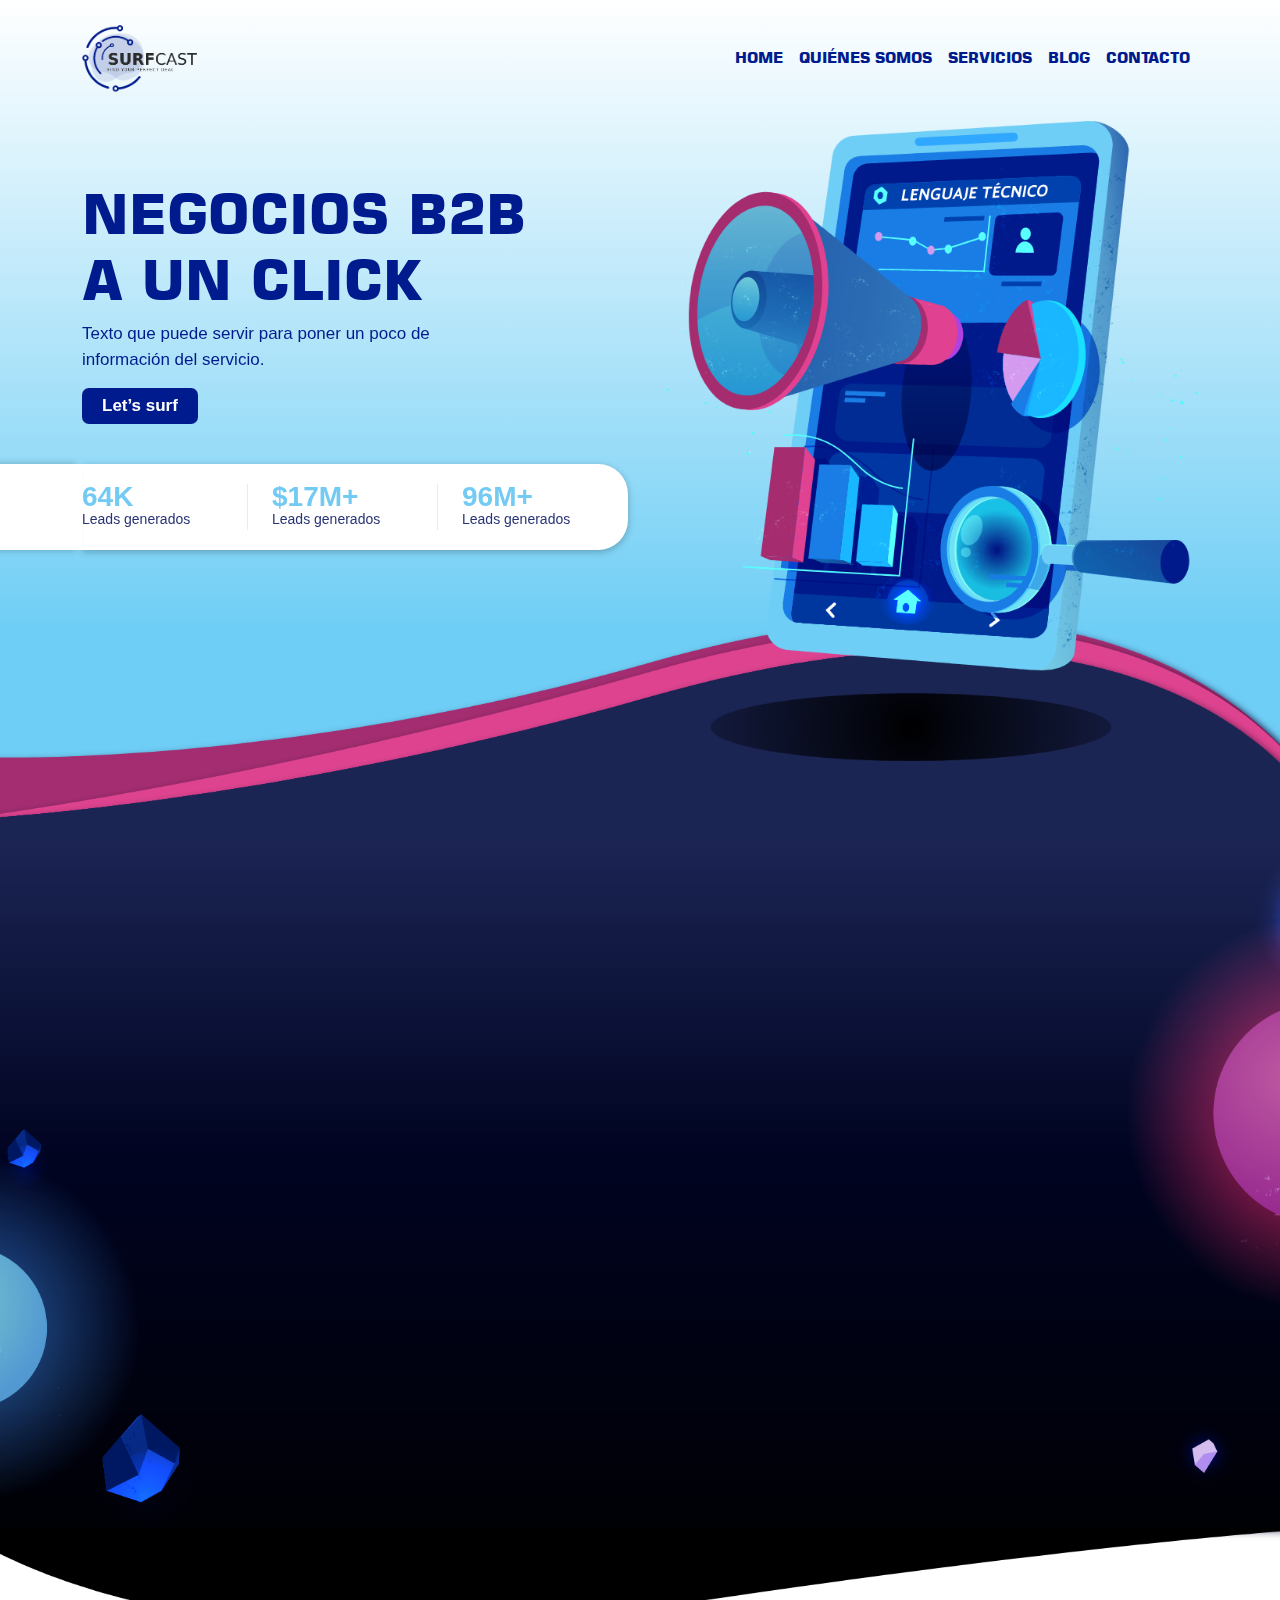
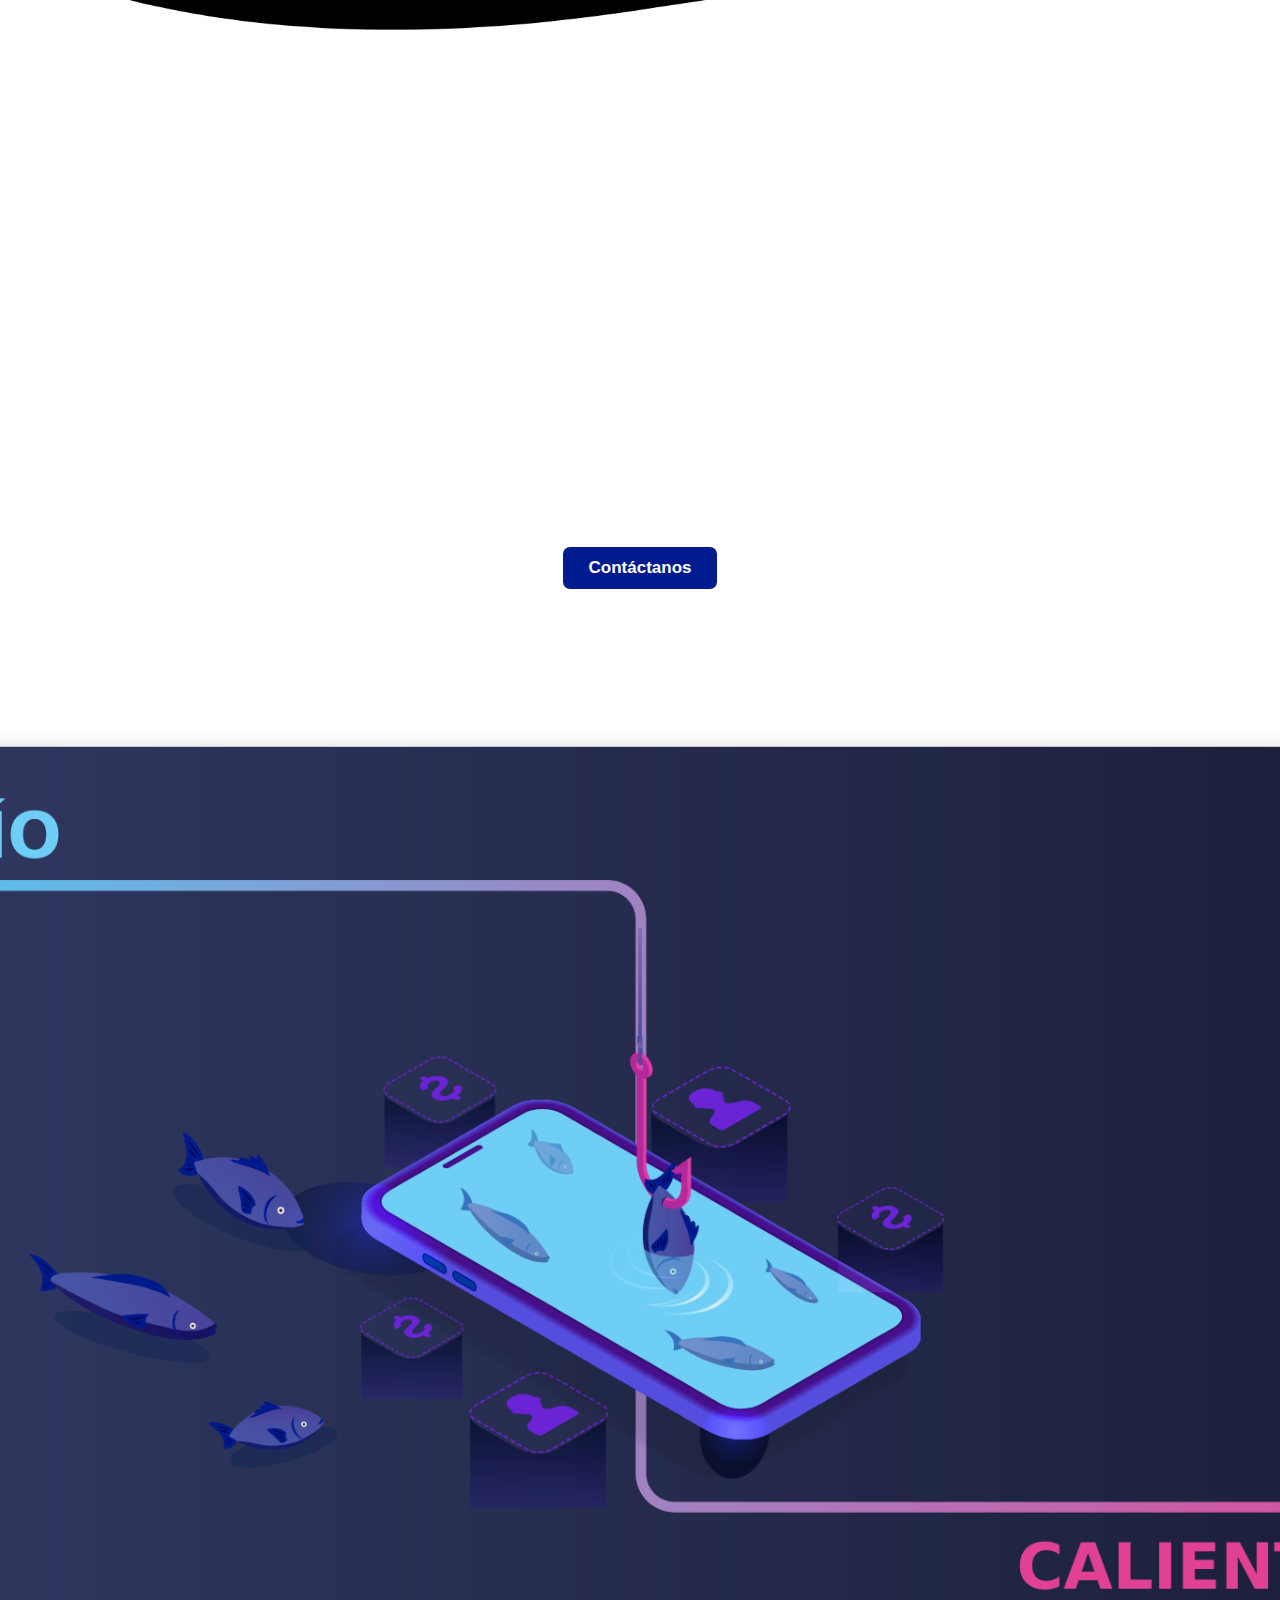
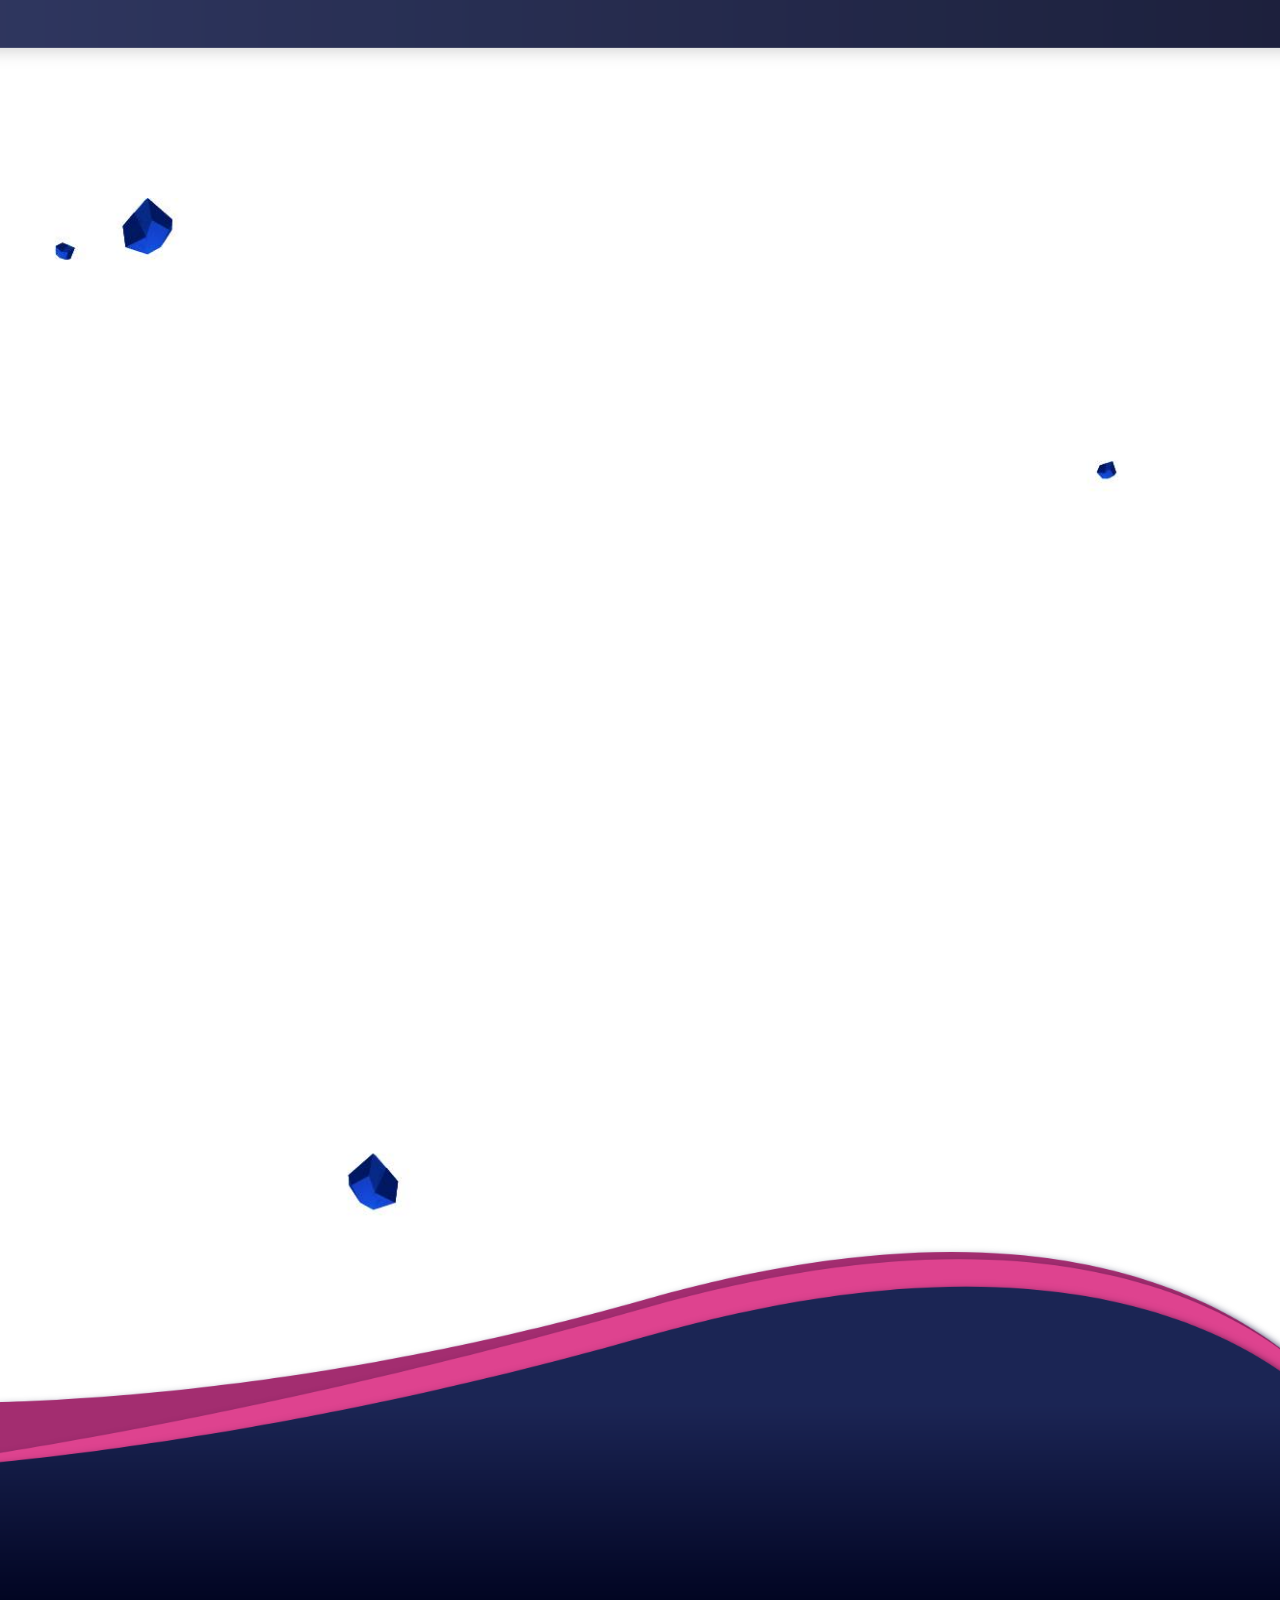
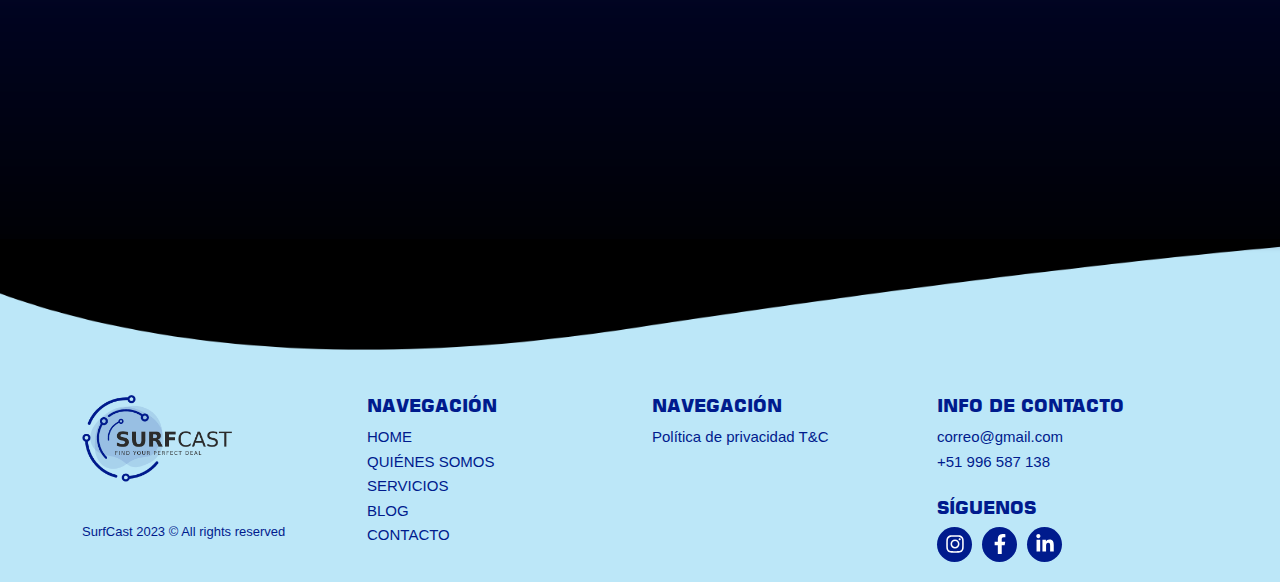
==== commit eb913b32: "responsive design" ====
--- a/index.html
+++ b/index.html
@@ -6,8 +6,10 @@
     <meta name="viewport" content="width=device-width, initial-scale=1.0">
     <title>Surfcast</title>
     <link rel="icon" type="image/x-icon" href="favicon.ico">
+    <link rel="stylesheet" href="assets/css/aos.css">
     <link rel="stylesheet" href="assets/css/bootstrap.min.css">
     <link rel="stylesheet" href="assets/css/style.css">
+    <link rel="stylesheet" href="assets/css/responsive.css">
 </head>
 <body>
     <header class="hero">
@@ -16,7 +18,7 @@
                 <a class="navbar-brand" href="#">
                     <img class="header_logo" src="assets/images/logo.png" alt="logo">
                 </a>
-                <ul class="navbar-nav ms-auto mb-2 mb-lg-0 d-md-flex d-none">
+                <ul class="navbar-nav ms-auto mb-2 mb-lg-0 d-lg-flex d-none">
                     <li class="nav-item">
                         <a class="nav-link active" aria-current="page" href="index.html">HOME</a>
                     </li>
@@ -27,14 +29,14 @@
                         <a class="nav-link" href="#">SERVICIOS</a>
                     </li>
                     <li class="nav-item">
-                        <a class="nav-link" href="blog.html">BLOG</a>
+                        <a class="nav-link" href="#">BLOG</a>
                     </li>
                     <li class="nav-item">
                         <a class="nav-link" href="#">CONTACTO</a>
                     </li>
                 </ul>
 
-                <a class="btn btn-primary d-md-none d-block ms-auto" data-bs-toggle="offcanvas" href="#offcanvasExample" role="button" aria-controls="offcanvasExample">
+                <a class="btn nav_toggler d-lg-none d-block ms-auto" data-bs-toggle="offcanvas" href="#offcanvasExample" role="button" aria-controls="offcanvasExample">
                     <span class="navbar-toggler-icon"></span>
                 </a>
 
@@ -68,8 +70,8 @@
         </nav>
         <div class="container hero_content">
             <div class="row">
-                <div class="col-md-6">
-                    <div class="hero_text">
+                <div data-aos="fade-up" class="col-md-6">
+                    <div data-aos="zoom-in" class="hero_text">
                         <h1>
                             NEGOCIOS B2B </br>
                             A UN CLICK
@@ -79,30 +81,30 @@
                         </p>
                         <button class="primary_btn">Let’s surf</button>
                     </div>
-                    <div class="hero_funfact">
+                    <div data-aos="fade-right" class="hero_funfact">
                         <div class="row">
-                            <div class="col-md-4">
+                            <div class="col-4">
                                 <div class="hfn_item">
-                                    <span>100K</span>
+                                    <span><span class="counter d-inline">100</span>K</span>
                                     <p>Leads generados</p>
                                 </div>
                             </div>
-                            <div class="col-md-4">
+                            <div class="col-4">
                                 <div class="hfn_item">
-                                    <span>$28M+</span>
+                                    <span>$<span class="counter d-inline">28</span>M+</span>
                                     <p>Leads generados</p>
                                 </div>
                             </div>
-                            <div class="col-md-4">
+                            <div class="col-4">
                                 <div class="hfn_item border-0">
-                                    <span>150M+</span>
+                                    <span><span class="counter d-inline">150</span>M+</span>
                                     <p>Leads generados</p>
                                 </div>
                             </div>
                         </div>
                     </div>
                 </div>
-                <div class="col-md-6">
+                <div data-aos="fade-down" class="col-md-6">
                     <div class="hero_img text-center">
                         <img class="img-fluid" src="assets/images/hero.png" alt="hero_img">
                     </div>
@@ -113,11 +115,11 @@
 
     <section class="about_section">
         <div class="container">
-            <div class="heading">
+            <div data-aos="zoom-in" class="heading">
                 <span>LEADS CONNECTED</span>
             </div>
-            <div class="about_link">
-                <a href="#">
+            <div data-aos="zoom-in" class="about_link">
+                <a  href="#">
                     <img src="assets/images/a1.png" alt="brand_link">
                 </a>
                 <a href="#">
@@ -135,13 +137,13 @@
             </div>
             <div class="row align-items-center">
                 <div class="col-md-6">
-                    <div class="about_img">
+                    <div data-aos="fade-right" class="about_img">
                         <img class="" src="assets/images/about.png" alt="image">
                         <div class="seperator"></div>
                     </div>
                 </div>
                 <div class="col-md-6">
-                    <div class="about_text">
+                    <div data-aos="fade-left" class="about_text d-md-block d-none">
                         <div class="section_heading about_heading">
                             <span>ABOUT US</span>
                             <h2>SOBRE </br>
@@ -155,6 +157,21 @@
                                 <button class="primary_btn">Saber más</button>
                         </div>
                     </div>
+                    <!-- mobile view -->
+                    <div data-aos="zoom-in" class="about_text d-md-none d-block">
+                        <div class="section_heading about_heading">
+                            <span>ABOUT US</span>
+                            <h2>SOBRE </br>
+                                NOSOTROS</h2>
+                                <p>Texto que puede servir para poner un poco
+                                    de información del servicio. exto que puede servi
+                                    para poner un poco de información del servicio.
+                                    exto que puede servir para poner un poco
+                                    de información del servicio.
+                                </p>
+                                <button class="primary_btn">Saber más</button>
+                        </div>
+                    </div>
                 </div>
             </div>
         </div>
@@ -162,7 +179,7 @@
 
     <section class="how_works">
         <div class="container">
-            <div class="section_heading text-center">
+            <div data-aos="zoom-in" class="section_heading text-center">
                 <span>HOW IT WORKS</span>
                 <h2>CÓMO FUNCIONA</h2>
                 <p>
@@ -172,7 +189,7 @@
             </div>
             <div class="row">
                 <div class="col-md-3">
-                    <div class="how_works_item">
+                    <div data-aos="zoom-in" class="how_works_item">
                         <div class="icon">
                             <span>01</span>
                             <img src="assets/images/f1.png" alt="icon">
@@ -183,7 +200,7 @@
                     </div>
                 </div>
                 <div class="col-md-3">
-                    <div class="how_works_item">
+                    <div data-aos="zoom-in" class="how_works_item">
                         <div class="icon">
                             <span>02</span>
                             <img src="assets/images/f2.png" alt="icon">
@@ -194,7 +211,7 @@
                     </div>
                 </div>
                 <div class="col-md-3">
-                    <div class="how_works_item">
+                    <div data-aos="zoom-in" class="how_works_item">
                         <div class="icon">
                             <span>03</span>
                             <img src="assets/images/f3.png" alt="icon">
@@ -205,7 +222,7 @@
                     </div>
                 </div>
                 <div class="col-md-3">
-                    <div class="how_works_item">
+                    <div data-aos="zoom-in" class="how_works_item">
                         <div class="icon">
                             <span>04</span>
                             <img src="assets/images/f4.png" alt="icon">
@@ -225,7 +242,7 @@
 
     <section class="rates_section">
         <div class="container">
-            <div class="section_heading text-center">
+            <div data-aos="zoom-in" class="section_heading text-center">
                 <span>OUR RATES</span>
                 <h2>NUESTROS PLANES</h2>
                 <p>
@@ -235,7 +252,7 @@
             </div>
             <div class="row">
                 <div class="col-md-4">
-                    <div class="rate_item">
+                    <div data-aos="flip-left" class="rate_item">
                         <div class="head">
                             <h4>PLAN INICIAL</h4>
                         </div>
@@ -255,7 +272,7 @@
                     </div>
                 </div>
                 <div class="col-md-4">
-                    <div class="rate_item">
+                    <div data-aos="flip-right" class="rate_item">
                         <div class="head">
                             <h4>PLAN AVANZADO</h4>
                         </div>
@@ -274,7 +291,7 @@
                         </div>
                     </div>
                 </div>
-                <div class="col-md-4">
+                <div data-aos="flip-up" class="col-md-4">
                     <div class="rate_item">
                         <div class="head">
                             <h4>PLAN AGENCIA</h4>
@@ -302,11 +319,37 @@
         <div class="container">
             <div class="row">
                 <div class="col-md-6">
-                    <div class="contact_img text-center">
+                    <div data-aos="zoom-in-right" class="contact_img text-center">
                         <img class="img-fluid" src="assets/images/contact.png" alt="image">
                     </div>
                 </div>
-                <div class="col-md-6">
+                <div data-aos="zoom-in-left" class="col-md-6 d-md-block d-none">
+                    <div class="section_heading text-center">
+                        <span>GET IN TOUCH</span>
+                        <h2 class="mb-4">HABLEMOS</h2>
+                    </div>
+                    <form action="" method="post">
+                        <div class="contact_form">
+                            <div class="mb-3">
+                                <input type="text" class="form-control" id="exampleFormControlInput1" placeholder="Full Name">
+                              </div>
+                              <div class="mb-3">
+                                <input type="email" class="form-control" id="exampleFormControlInput1" placeholder="Email Address">
+                              </div>
+                            <div class="mb-3">
+                                <input type="text" class="form-control" id="exampleFormControlInput1" placeholder="Subject">
+                              </div>
+                              <div class="mb-3">
+                                <textarea class="form-control" id="exampleFormControlTextarea1" placeholder="Enter your message" rows="3"></textarea>
+                              </div>
+                              <div class="primary_btn" type="submit">
+                                Enviar
+                              </div>
+                        </div>
+                    </form>
+                </div>
+                <!-- small device -->
+                <div data-aos="zoom-in-up" class="col-md-6 d-md-none d-block">
                     <div class="section_heading text-center">
                         <span>GET IN TOUCH</span>
                         <h2 class="mb-4">HABLEMOS</h2>
@@ -370,12 +413,12 @@
                 <div class="col-md-3">
                     <div class="footer_widget">
                         <h5>INFO DE CONTACTO</h5>
-                        <ul class="mb-4">
+                        <ul class="mb-md-4 mb-3">
                             <li><a href="mailto:correo@gmail.com">correo@gmail.com</a></li>
                             <li><a href="tel:+51 996 587 138">
                                 +51 996 587 138</a></li>
                         </ul>
-                        <h5>SÍGUENOS</h5>
+                        <h5 class="mb-2">SÍGUENOS</h5>
                         <ul class="social">
                             <li>
                                 <a href="#">
@@ -399,6 +442,21 @@
         </div>
     </footer>
 
+    <script src="assets/js/aos.js"></script>
+    <script>
+        AOS.init();
+    </script>
     <script src="assets/js/bootstrap.bundle.min.js"></script>
+    <script src="assets/js/jquery-3.6.3.min.js"></script>
+    <script src="assets/js/jquery.waypoints.min.js"></script>
+    <script src="assets/js/jquery.counterup.min.js"></script>
+    <script>
+        jQuery(document).ready(function( $ ) {
+            $('.counter').counterUp({
+                delay: 5,
+                time: 1000
+            });
+        });
+  </script>
 </body>
 </html>--- a/assets/css/style.css
+++ b/assets/css/style.css
@@ -38,7 +38,7 @@
     font-family: 'futura',sans-serif !important;
 }
 /* Header starts */
-header {
+header.hero{
     background-image: linear-gradient(#fff, #6fcef5);
     z-index: 2;
     position: relative;
@@ -139,7 +139,7 @@
     background-size: cover;
     background-position: center center;
     margin-top: -18px;
-    padding: 231px 0;
+    padding: 242px 0;
     position: relative;
     padding-bottom: 160px;
 }
@@ -549,7 +549,7 @@
     background-repeat: no-repeat;
     background-size: cover;
     background-position: center center;
-    padding: 140px 0;
+    padding: 162px 0;
 }
 .team_section .section_heading {
     margin-bottom: 35px;
@@ -595,4 +595,178 @@
 .single_team p {
     color: #fff;
     margin-bottom: 0;
+}
+.team_slider .owl-nav {
+    margin-top: 10px;
+    display: none;
+}
+
+/* Services page starts */
+.service_hero_content {
+    padding-top: 30px;
+    padding-bottom: 70px;
+}
+.service_hero_text h1 {
+    color: #001b8d;
+    font-size: 50px;
+}
+.service_hero_text p {
+    color: #001b8d;
+}
+.search_box_wrap{
+    width: 80%;
+}
+.search_box_wrap input {
+    color: #73caf2;
+    width: 100%;
+    padding: 8px 15px;
+    font-size: 18px;
+    margin-bottom: 18px;
+    border: 0;
+    outline: 0;
+    box-shadow: 0 0 6px 0 rgb(0 0 0 / 10%);
+    border-radius: 10px;
+}
+.search_box_wrap input::placeholder {
+    color: #73caf2;
+    font-size: 24px;
+    font-family: 'futura',sans-serif;
+}
+.search_box_wrap p {
+    color: #73caf2;
+    margin-bottom: 0;
+}
+.search_box_wrap button{
+    background: #73caf2;
+    color: #001b8d;
+    margin-bottom: 0;
+}
+
+/* Temas section starts */
+section.temas {
+    padding-bottom: 75px;
+}
+.temas .section_heading h2 {
+    color: #001b8d;
+}
+.temas .section_heading p {
+    color: #001b8d;
+    margin: 0 auto;
+    width: 45%;
+}
+.temas .section_heading {
+    margin-bottom: 48px;
+}
+.single_temas {
+    text-align: center;
+}
+.single_temas img {
+    margin-bottom: 20px;
+    width: 145px;
+    height: 145px;
+    object-fit: contain;
+}
+.single_temas h5 {
+    color: #de4390;
+    position: relative;
+    margin-bottom: 22px;
+}
+.single_temas h5::after {
+    content: '';
+    width: 110px;
+    height: 1px;
+    background: #001b8d;
+    position: absolute;
+    display: block;
+    left: 50%;
+    transform: translateX(-50%);
+    top: 32px;
+}
+.single_temas p {
+    color: #001b8d;
+    width: 82%;
+    margin: 0 auto;
+}
+
+/* Funfact section starts */
+section.fun_fact {
+    background: #73caf2;
+    color: #001b8d;
+    padding: 35px 0;
+}
+.single_fun{
+    text-align: center;
+}
+.single_fun img {
+    width: 80px;
+    height: 80px;
+    object-fit: contain;
+    margin-bottom: 12px;
+}
+.single_fun h3 {
+    margin-bottom: 0;
+}
+.single_fun p {
+    margin-bottom: 0;
+}
+
+/* Author section starts */
+section.author_section {
+    padding-top: 75px;
+    padding-bottom: 50px;
+}
+.author_img{
+    text-align: center;
+    position: relative;
+}
+.author_img .image_bg {
+    background: #BCE7F8;
+    width: 69%;
+    height: 81%;
+    display: block;
+    position: absolute;
+    bottom: 1px;
+    left: 50%;
+    transform: translateX(-50%);
+    z-index: -1;
+    border-radius: 15px;
+}
+.author_img img {
+    width: 325px;
+}
+.author_text {
+    padding-top: 75px;
+}
+.author_text .section_heading h2,
+.author_text .section_heading p {
+    color: #001b8d;
+}
+.author_text .section_heading h2{
+    margin-bottom: 24px;
+}
+.author_text .section_heading h5 {
+    color: #de4390;
+    position: relative;
+    margin-bottom: 40px;
+}
+.author_text .section_heading h5::after {
+    content: '';
+    width: 110px;
+    height: 1px;
+    background: #001b8d;
+    position: absolute;
+    display: block;
+    left: 0;
+    top: 40px;
+}
+.svg_shape {
+    background-image: url(../images/service_shape.jpg);
+    background-repeat: no-repeat;
+    background-size: cover;
+    background-position: center center;
+    padding: 67px 0;
+}
+footer.service_footer {
+    background: #cdedf8;
+    padding-top: 20px;
 }--- a/assets/css/responsive.css
+++ b/assets/css/responsive.css
@@ -0,0 +1,260 @@
+.header_logo {
+    width: 115px;
+}
+.nav_toggler {
+    background: #001b8d;
+}
+.nav_toggler:focus{
+    box-shadow: none;
+    outline: none;
+}
+.navbar-toggler-icon {
+    background: #fff;
+    height: 3px;
+    border-radius: 100vh;
+    border: 0;
+    outline: 0;
+    position: relative;
+    margin-bottom: 2px;
+}
+.navbar-toggler-icon::before {
+    content: '';
+    width: 100%;
+    height: 3px;
+    background: #fff;
+    display: block;
+    position: absolute;
+    top: -8px;
+    border-radius: 100vh;
+}
+.navbar-toggler-icon::after{
+    content: '';
+    width: 100%;
+    height: 3px;
+    background: #fff;
+    display: block;
+    position: absolute;
+    bottom: -8px;
+    border-radius: 100vh;
+}
+.offcanvas-start {
+    width: 75% !important;
+}
+ul.mobile_nav {
+    padding-left: 0;
+    list-style: none;
+    margin-bottom: 0;
+}
+.mobile_nav .nav-link {
+    padding-left: 0 !important;
+    padding-bottom: 0px !important;
+}
+.offcanvas-body {
+    padding-top: 0 !important;
+}
+@media(min-width:1920px){
+    .hero_funfact::before {
+        width: 314px;
+        left: -313px;
+    }
+    .about_section {
+        height: 163vh;
+        padding: 390px 0;
+    }
+    .about_section::before {
+        height: 246px;
+    }
+    .frio {
+        height: 151vh;
+    }
+    .rates_section {
+        height: 138vh;
+        padding-top: 130px;
+    }
+    .contact {
+        height: 104vh;
+        padding-top: 230px;
+    }
+    .contact::after {
+        height: 333px;
+    }
+    .who_we_are {
+        padding: 257px 0;
+    }
+    .who_we_are::before {
+        height: 268px;
+        top: -3px;
+    }
+    .team_section {
+        padding: 345px 0;
+    }
+    .svg_shape {
+        padding: 100px 0;
+    }
+}
+@media(max-width:767px){
+    .navbar {
+        padding-top: 10px;
+    }
+    .hero_text {
+        padding-top: 0;
+    }
+    .hero_text h1 {
+        font-size: 36px;
+    }
+    .hero_text p br {
+        display: none;
+    }
+    .hero_funfact {
+        padding: 15px;
+        margin-top: 15px;
+    }
+    .hfn_item span {
+        font-size: 25px;
+    }
+    .hero_funfact::before {
+        left: -123px;
+    }
+    .hero_img {
+        margin-top: 50px;
+    }
+    .about_section {
+        padding: 192px 0;
+        padding-bottom: 78px;
+    }
+    .about_section .heading span {
+        font-size: 16px;
+    }
+    .about_section .heading span::after {
+        width: 290px;
+    }
+    .about_link {
+        margin-bottom: 55px;
+        flex-wrap: wrap;
+    }
+    .about_link a img {
+        width: 80px;
+        margin-right: 17px;
+        margin-bottom: 17px;
+    }
+    .about_img .seperator {
+        display: none;
+    }
+    .about_img img {
+        width: 250px;
+    }
+    .about_img {
+        margin-bottom: 48px;
+    }
+    .section_heading h2 {
+        font-size: 32px;
+    }
+    .section_heading p {
+        width: 100% !important;
+    }
+    .frio {
+        height: 39vh;
+        margin-top: -35px;
+    }
+    .rates_section .section_heading {
+        padding-top: 35px;
+    }
+    .rates_section {
+        height: auto;
+    }
+    .rate_item {
+        margin-bottom: 30px;
+    }
+    .contact {
+        margin-top: -50px;
+    }
+    .contact_img {
+        padding-top: 60px;
+        margin-bottom: 55px;
+    }
+    .footer_widget .logo {
+        width: 115px;
+        margin-bottom: 5px;
+    }
+    footer {
+        background: #BCE7F8;
+        padding-top: 25px;
+        padding-bottom: 20px;
+    }
+    .contact {
+        padding-bottom: 85px;
+    }
+    .footer_widget {
+        margin-bottom: 15px;
+    }
+    .footer_widget h5 {
+        margin-bottom: 0;
+    }
+    .rates_section {
+        overflow: hidden;
+    }
+    .blog_hero {
+        padding: 0;
+    }
+    .who_we_are {
+        padding: 120px 0;
+        padding-bottom: 100px;
+    }
+    .who_we_img img {
+        width: 255px;
+    }
+    .who_we_img .seperator {
+        display: none;
+    }
+    .potencial_text h2 {
+        font-size: 39px;
+        margin: 7px 0;
+    }
+    .potencial_text span br {
+        display: none;
+    }
+    .potencial_text span {
+        font-size: 20px;
+    }
+    .potencial_clients {
+        padding: 40px 0;
+    }
+    .team_section {
+        padding: 140px 0;
+        padding-bottom: 80px;
+    }
+    .service_hero_text h1 {
+        font-size: 38px;
+    }
+    .service_hero_text p br {
+        display: none;
+    }
+    .search_box_wrap {
+        width: 100%;
+    }
+    .service_hero_text {
+        margin-bottom: 52px;
+    }
+    .single_team .photo .image_bg {
+        width: 73%;
+    }
+    .author_img img {
+        width: 285px;
+    }
+    .author_img .image_bg {
+        width: 99%;
+    }
+    .author_img img {
+        width: 265px;
+    }
+    .svg_shape {
+        padding: 25px 0;
+    }
+    section.author_section {
+        padding-top: 55px;
+        padding-bottom: 40px;
+    }
+    .author_text {
+        padding-top: 40px;
+    }
+}